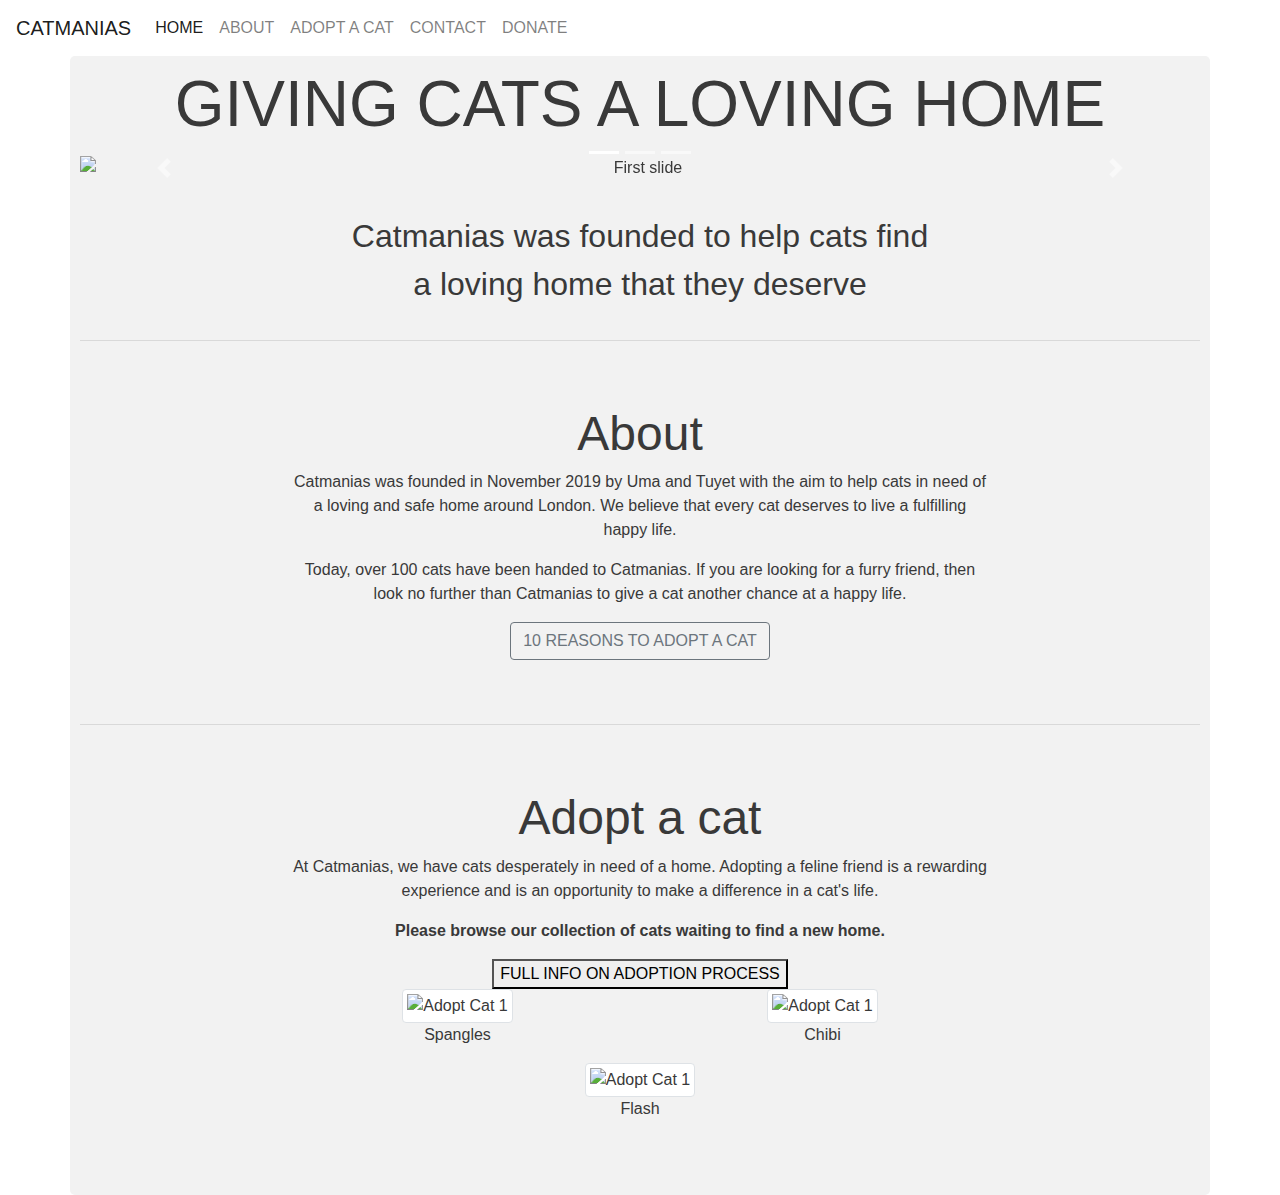
==== index.html @ 6df41235 "Update index.html" ====
<!DOCTYPE html>
<html lang="en" dir="ltr">
  <head>
    <meta charset="utf-8">

    <title>Catmanias</title>

    <!-- Bootstrap -->
    <link rel="stylesheet" href="https://stackpath.bootstrapcdn.com/bootstrap/4.3.1/css/bootstrap.min.css" integrity="sha384-ggOyR0iXCbMQv3Xipma34MD+dH/1fQ784/j6cY/iJTQUOhcWr7x9JvoRxT2MZw1T" crossorigin="anonymous">

    <!-- CSS -->
    <link rel="stylesheet" href="styles.css" type="text/css">

    <!-- Bootstrap core JavaScript -->
    <script src="https://code.jquery.com/jquery-3.3.1.slim.min.js" integrity="sha384-q8i/X+965DzO0rT7abK41JStQIAqVgRVzpbzo5smXKp4YfRvH+8abtTE1Pi6jizo" crossorigin="anonymous"></script>
    <script src="https://cdnjs.cloudflare.com/ajax/libs/popper.js/1.14.7/umd/popper.min.js" integrity="sha384-UO2eT0CpHqdSJQ6hJty5KVphtPhzWj9WO1clHTMGa3JDZwrnQq4sF86dIHNDz0W1" crossorigin="anonymous"></script>
    <script src="https://stackpath.bootstrapcdn.com/bootstrap/4.3.1/js/bootstrap.min.js" integrity="sha384-JjSmVgyd0p3pXB1rRibZUAYoIIy6OrQ6VrjIEaFf/nJGzIxFDsf4x0xIM+B07jRM" crossorigin="anonymous"></script>

  </head>
  <body>
    <nav class="navbar navbar-expand-lg navbar-light bg-none">
      <a class="navbar-brand" href="#">CATMANIAS</a>
      <button class="navbar-toggler" type="button" data-toggle="collapse" data-target="#navbarNav" aria-controls="navbarNav" aria-expanded="false" aria-label="Toggle navigation">
        <span class="navbar-toggler-icon"></span>
      </button>
      <div class="collapse navbar-collapse" id="navbarNav">
        <ul class="navbar-nav">
          <li class="nav-item active">
            <a class="nav-link" href="#">Home <span class="sr-only">(current)</span></a>
          </li>
          <li class="nav-item">
            <a class="nav-link" href="#about">About</a>
          </li>
          <li class="nav-item">
            <a class="nav-link" href="#adopt">Adopt A Cat</a>
          </li>
          <li class="nav-item">
            <a class="nav-link" href="#">Contact</a>
          </li>
          <li class="nav-item">
            <a class="nav-link" href="#">Donate</a>
          </li>
        </ul>
      </div>
    </nav>

    <div class="container">

      <h1>Giving Cats A Loving Home</h1>

      <!-- Carousel -->
      <div id="carouselExampleIndicators" class="carousel slide" data-ride="carousel">
          <ol class="carousel-indicators">
            <li data-target="#carouselExampleIndicators" data-slide-to="0" class="active"></li>
            <li data-target="#carouselExampleIndicators" data-slide-to="1"></li>
            <li data-target="#carouselExampleIndicators" data-slide-to="2"></li>
          </ol>
          <div class="carousel-inner">
            <div class="carousel-item active">
              <img class="d-block w-100" src="https://i.imgur.com/gm5LhjL.jpg" alt="First slide">
            </div>
            <div class="carousel-item">
              <img class="d-block w-100" src="https://i.imgur.com/8nZw18a.jpg" alt="Second slide">
            </div>
            <div class="carousel-item">
              <img class="d-block w-100" src="https://i.imgur.com/XPSQnLM.jpg" alt="Third slide">
            </div>
          </div>
          <a class="carousel-control-prev" href="#carouselExampleIndicators" role="button" data-slide="prev">
            <span class="carousel-control-prev-icon" aria-hidden="true"></span>
            <span class="sr-only">Previous</span>
          </a>
          <a class="carousel-control-next" href="#carouselExampleIndicators" role="button" data-slide="next">
            <span class="carousel-control-next-icon" aria-hidden="true"></span>
            <span class="sr-only">Next</span>
          </a>
        </div>

        <p class="sub-heading">Catmanias was founded to help cats find a loving home that they deserve</p>

        <hr>

        <!-- About section -->
        <section class="about-section" id="about">
          <h2>About</h2>
          <p>Catmanias was founded in November 2019 by Uma and Tuyet with the aim to help cats in need of a loving and safe home around London. We believe that every cat deserves to live a fulfilling happy life.</p>
          <p>Today, over 100 cats have been handed to Catmanias. If you are looking for a furry friend, then look no further than Catmanias to give a cat another chance at a happy life.</p>

          <!-- Button trigger modal -->
          <button type="button" class="btn btn-outline-secondary" data-toggle="modal" data-target="#exampleModalCenter">
          10 REASONS TO ADOPT A CAT
          </button>

          <!-- Modal -->
          <div class="modal fade" id="exampleModalCenter" tabindex="-1" role="dialog" aria-labelledby="exampleModalCenterTitle" aria-hidden="true">
            <div class="modal-dialog modal-dialog-centered" role="document">
              <div class="modal-content">
                <div class="modal-header">
                  <h5 class="modal-title" id="exampleModalCenterTitle">10 reasons to adopt a cat</h5>
                    <button type="button" class="close" data-dismiss="modal" aria-label="Close">
                      <span aria-hidden="true">&times;</span>
                    </button>
                </div>
                <div class="modal-body text-left">
                   <ol>
                     <li>Cats help you heal.</li>
                     <li>Cats reduce feelings of stress.</li>
                     <li>They make you more resistant to allergies.</li>
                     <li>They are great hunters for mice and spiders.</li>
                     <li>They can be an effective antidepressant.</li>
                     <li>Cats are independent.</li>
                     <li>Cat cuddles release Oxytocin.</li>
                     <li>97% of doctors believe that owning a cat is good for you.</li>
                     <li>They are easy entertainment.</li>
                     <li>They are clean.</li>
                   </ol>
                </div>
                <div class="modal-footer">
                   <button type="button" class="btn btn-secondary" data-dismiss="modal">Close</button>
                </div>
              </div>
            </div>
          </div>
      </section>

      <hr>

      <!-- Adopt A Cat section -->
      <section class="adopt-section" id="adopt">
        <h2>Adopt a cat</h2>
        <p>At Catmanias, we have cats desperately in need of a home. Adopting a feline friend is a rewarding experience and is an opportunity to make a difference in a cat's life.</p>
        <p><strong>Please browse our collection of cats waiting to find a new home.</strong></p>
        <button class="adopt-btn">FULL INFO ON ADOPTION PROCESS</button>

        <div class="row">
          <div class="col-md">
            <img src="images/cat1.jpg" alt="Adopt Cat 1" class="img-thumbnail">
            <div class="caption">
              <p>Spangles</p>
            </div>
          </div>
          <div class="col-md">
            <img src="images/cat2.jpg" alt="Adopt Cat 1" class="img-thumbnail">
            <div class="caption">
              <p>Chibi</p>
            </div>
          </div>
        </div>
        <div class="row">
          <div class="col-md">
            <img src="images/cat3.jpg" alt="Adopt Cat 1" class="img-thumbnail">
            <div class="caption">
              <p>Flash</p>
            </div>
          </div>
        </div>
      </section>

  </div> <!-- container -->
  </body>
</html>
---- styles.css ----
body,
html {
  text-align: center;
  color: #393939;
}

/* Typography */
h1 {
  font-size: 4rem;
  font-weight: 200;
  text-transform: uppercase;
  padding-bottom: 5px;
}

h2 {
  font-size: 3rem;
  font-weight: 200;
}

.sub-heading {
  font-size: 2rem;
  margin: 1em auto; /* add space above and below the text and center to middle */
  font-weight: 200;
  width: 70%;
  max-width: 600px;
}

/* Layout */
.container {
  padding: 1em 0; /* add space above and below the container */
}

.nav-item .nav-link {
  text-transform: uppercase;
}

.about-section,
.adopt-section {
  margin: 0 auto; /* to center the section */
  width: 70%;
  max-width: 700px;
  padding: 3em 0;
}

/*contact section - format of this needs to be matched with the rest of the page*/

{
  box-sizing: border-box;
}

/* Style inputs */
input[type=text], select, textarea {
  width: 100%;
  padding: 12px;
  border: 1px solid #ccc;
  margin-top: 6px;
  margin-bottom: 16px;
  resize: vertical;
}

input[type=submit] {
  background-color: #4CAF50;
  color: white;
  padding: 12px 20px;
  border: none;
  cursor: pointer;
}

input[type=submit]:hover {
  background-color: #45a049;
}

/* Style the container/contact section */
.container {
  border-radius: 5px;
  background-color: #f2f2f2;
  padding: 10px;
}

/* Create two columns that float next to eachother */
.column {
  float: left;
  width: 50%;
  margin-top: 6px;
  padding: 20px;
}

/* Clear floats after the columns */
.row:after {
  content: "";
  display: table;
  clear: both;
}

/* Responsive layout - when the screen is less than 600px wide, make the two columns stack on top of each other instead of next to each other */
@media screen and (max-width: 600px) {
  .column, input[type=submit] {
    width: 100%;
    margin-top: 0;
  }
}
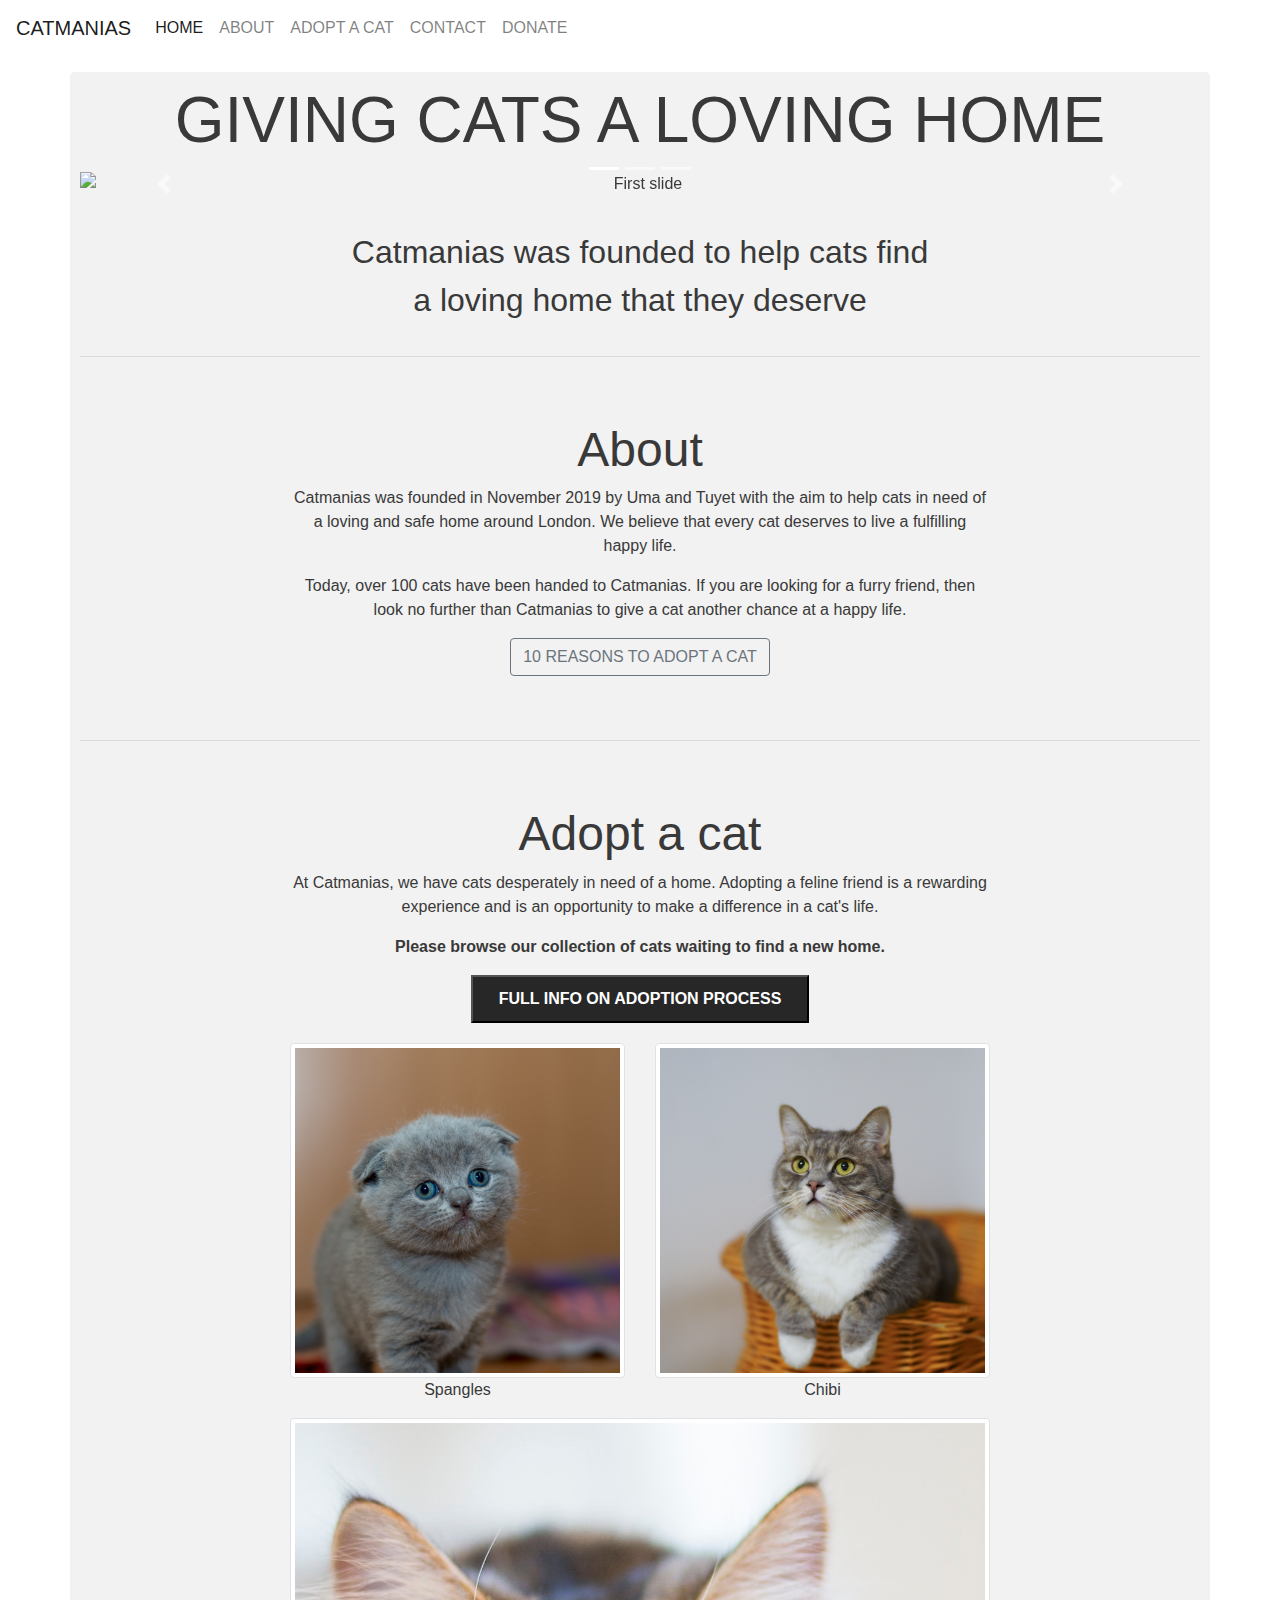
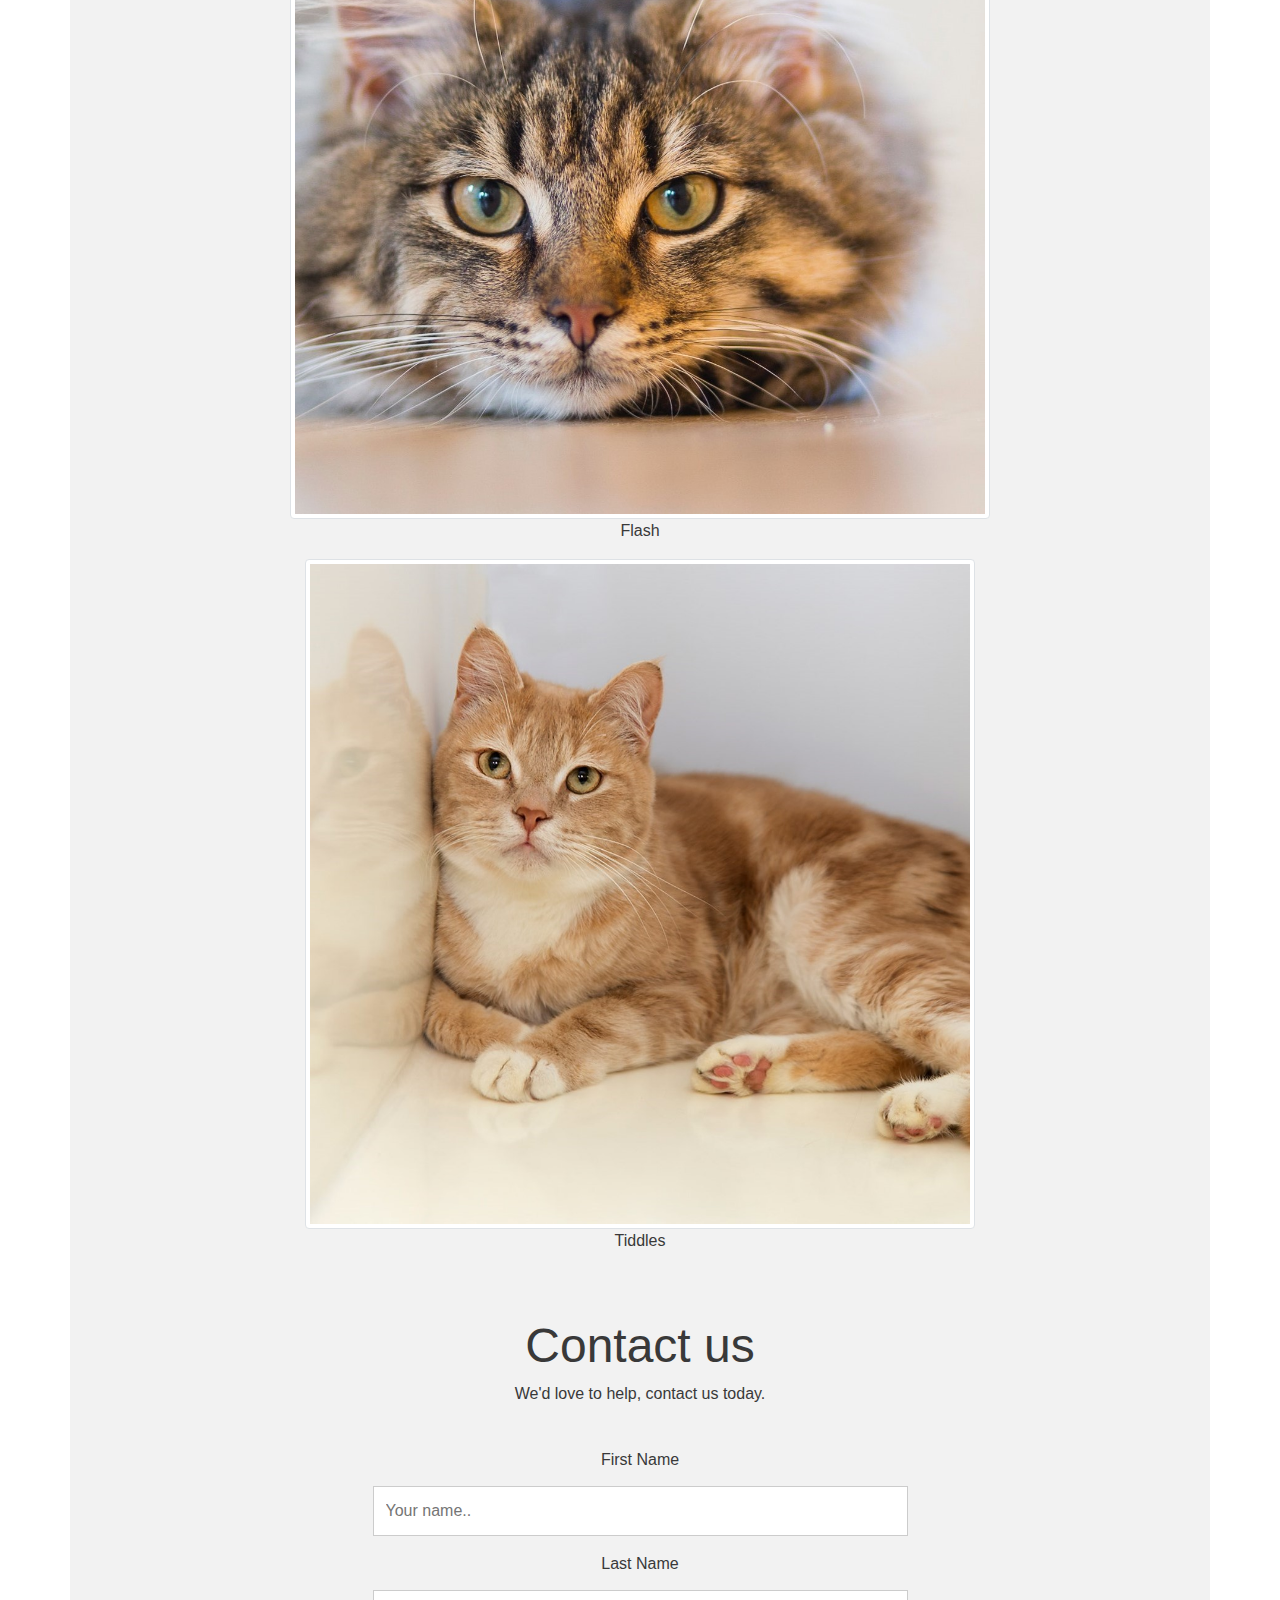
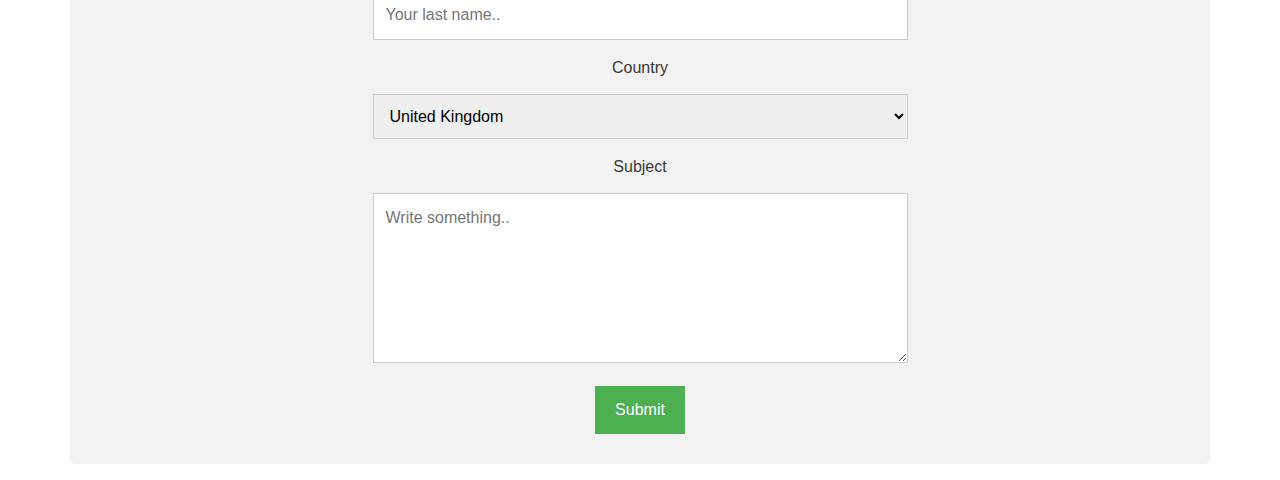
==== commit 9a84356a: "Edited photos to be the same size" ====
--- a/index.html
+++ b/index.html
@@ -140,7 +140,7 @@
             </div>
           </div>
           <div class="col-md">
-            <img src="images/cat2.jpg" alt="Adopt Cat 1" class="img-thumbnail">
+            <img src="images/cat2.jpg" alt="Adopt Cat 2" class="img-thumbnail">
             <div class="caption">
               <p>Chibi</p>
             </div>
@@ -148,14 +148,48 @@
         </div>
         <div class="row">
           <div class="col-md">
-            <img src="images/cat3.jpg" alt="Adopt Cat 1" class="img-thumbnail">
+            <img src="images/cat3.jpg" alt="Adopt Cat 3" class="img-thumbnail">
             <div class="caption">
               <p>Flash</p>
+            </div>
+            <div class="col-md">
+              <img src="images/cat4.jpg" alt="Adopt Cat 4" class="img-thumbnail">
+              <div class="caption">
+                <p>Tiddles</p>
             </div>
           </div>
         </div>
       </section>
 
+      <!-- Contact section -->
+      <section class="contact-section" id="contact">
+        <h2>Contact us</h2>
+        <p>We'd love to help, contact us today.</p>
+
+        <div class="row justify-content-center">
+          <div class="column">
+            <form action="/action_page.php">
+            <label for="fname">First Name</label>
+            <input type="text" id="fname" name="firstname" placeholder="Your name..">
+
+            <label for="lname">Last Name</label>
+            <input type="text" id="lname" name="lastname" placeholder="Your last name..">
+
+            <label for="country">Country</label>
+            <select id="country" name="country">
+              <option value="united-kingdom">United Kingdom</option>
+              <option value="scotland">Scotland</option>
+              <option value="wales">Wales</option>
+            </select>
+
+            <label for="subject">Subject</label>
+            <textarea id="subject" name="subject" placeholder="Write something.." style="height:170px"></textarea>
+
+            <input type="submit" value="Submit">
+        </form>
+      </div>
+    </div>
+
   </div> <!-- container -->
   </body>
 </html>
--- a/styles.css
+++ b/styles.css
@@ -28,6 +28,7 @@
 /* Layout */
 .container {
   padding: 1em 0; /* add space above and below the container */
+  margin: 1em auto;
 }
 
 .nav-item .nav-link {
@@ -41,6 +42,22 @@
   max-width: 700px;
   padding: 3em 0;
 }
+
+.adopt-btn {
+  background-color: #272727;
+  color: #fff;
+  padding: 10px 26px;
+  margin-bottom: 20px;
+  font-weight: 600;
+}
+
+.adopt-btn:hover {
+  background-color: #fff;
+  color: #272727;
+  transition: 0.3s;
+}
+
+/* Image */
 
 /*contact section - format of this needs to be matched with the rest of the page*/
 
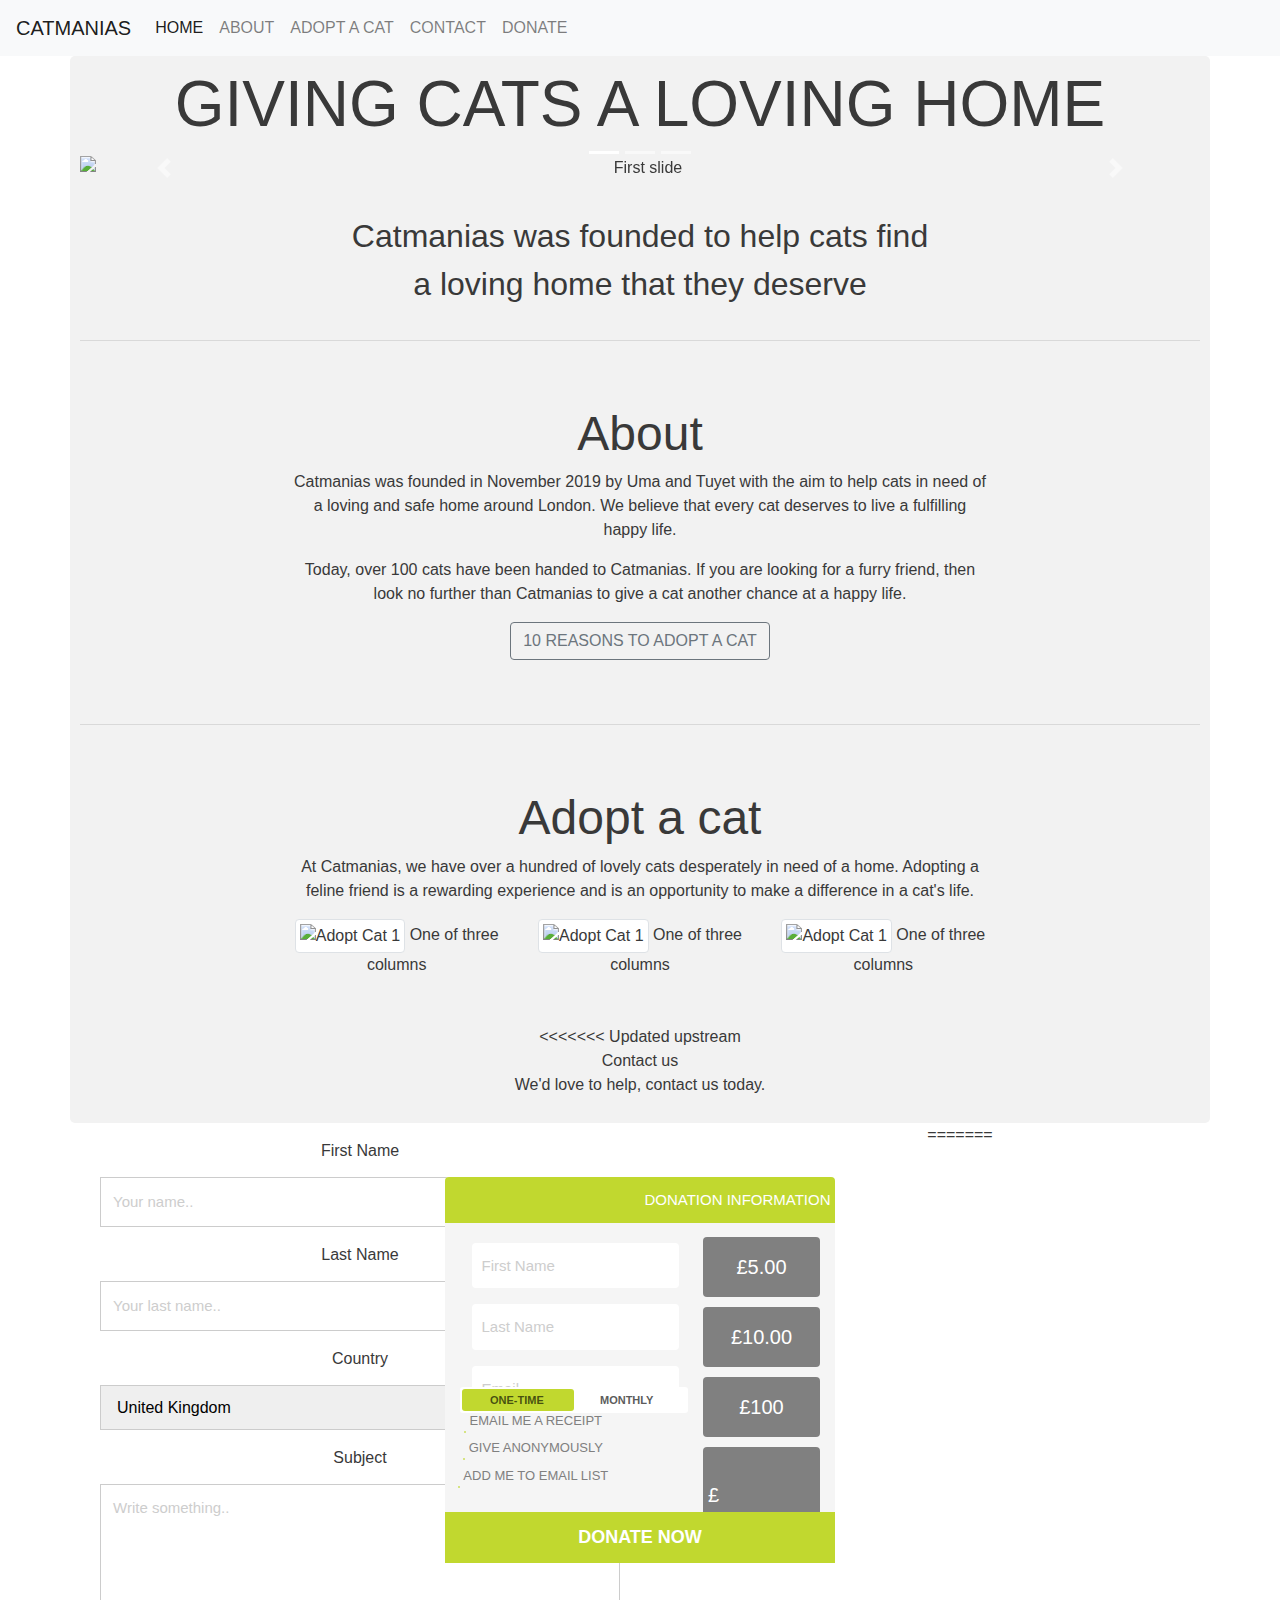
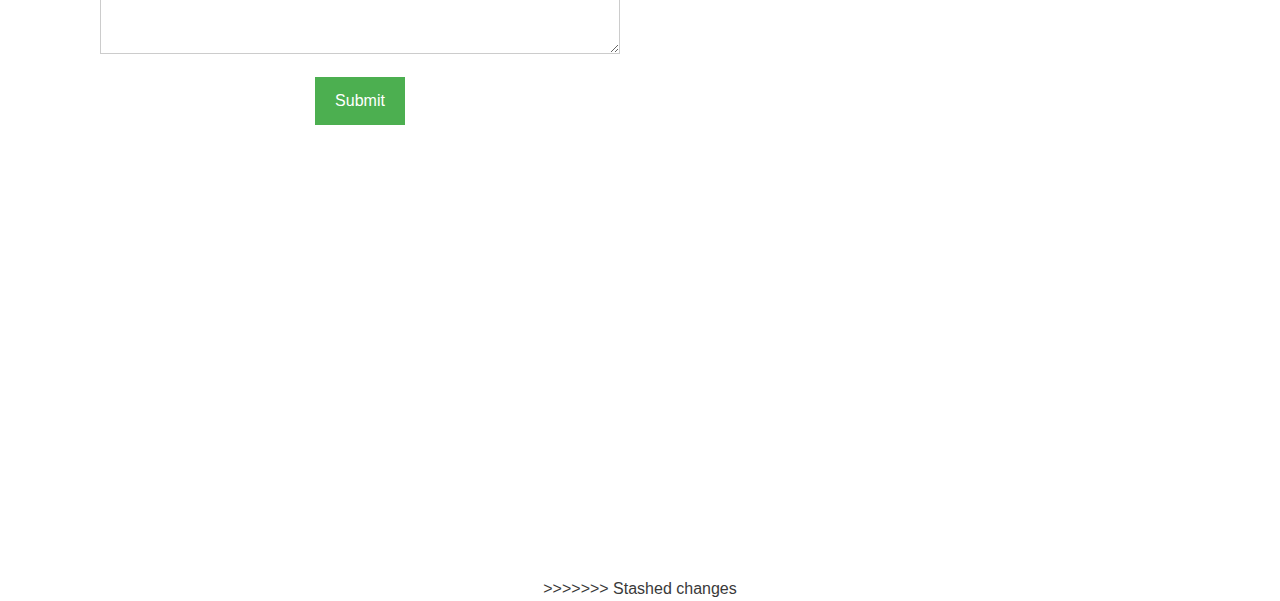
==== commit 1eca492b: "added a donate page to HTML. Needs to be CSS styled" ====
--- a/index.html
+++ b/index.html
@@ -2,7 +2,7 @@
 <html lang="en" dir="ltr">
   <head>
     <meta charset="utf-8">
-
+    
     <title>Catmanias</title>
 
     <!-- Bootstrap -->
@@ -11,14 +11,9 @@
     <!-- CSS -->
     <link rel="stylesheet" href="styles.css" type="text/css">
 
-    <!-- Bootstrap core JavaScript -->
-    <script src="https://code.jquery.com/jquery-3.3.1.slim.min.js" integrity="sha384-q8i/X+965DzO0rT7abK41JStQIAqVgRVzpbzo5smXKp4YfRvH+8abtTE1Pi6jizo" crossorigin="anonymous"></script>
-    <script src="https://cdnjs.cloudflare.com/ajax/libs/popper.js/1.14.7/umd/popper.min.js" integrity="sha384-UO2eT0CpHqdSJQ6hJty5KVphtPhzWj9WO1clHTMGa3JDZwrnQq4sF86dIHNDz0W1" crossorigin="anonymous"></script>
-    <script src="https://stackpath.bootstrapcdn.com/bootstrap/4.3.1/js/bootstrap.min.js" integrity="sha384-JjSmVgyd0p3pXB1rRibZUAYoIIy6OrQ6VrjIEaFf/nJGzIxFDsf4x0xIM+B07jRM" crossorigin="anonymous"></script>
-
   </head>
   <body>
-    <nav class="navbar navbar-expand-lg navbar-light bg-none">
+    <nav class="navbar navbar-expand-lg navbar-light bg-light">
       <a class="navbar-brand" href="#">CATMANIAS</a>
       <button class="navbar-toggler" type="button" data-toggle="collapse" data-target="#navbarNav" aria-controls="navbarNav" aria-expanded="false" aria-label="Toggle navigation">
         <span class="navbar-toggler-icon"></span>
@@ -63,7 +58,7 @@
               <img class="d-block w-100" src="https://i.imgur.com/8nZw18a.jpg" alt="Second slide">
             </div>
             <div class="carousel-item">
-              <img class="d-block w-100" src="https://i.imgur.com/XPSQnLM.jpg" alt="Third slide">
+              <img class="d-block w-100" src="https://i.imgur.com/iUPMvoz.jpg" alt="Third slide">
             </div>
           </div>
           <a class="carousel-control-prev" href="#carouselExampleIndicators" role="button" data-slide="prev">
@@ -101,19 +96,8 @@
                       <span aria-hidden="true">&times;</span>
                     </button>
                 </div>
-                <div class="modal-body text-left">
-                   <ol>
-                     <li>Cats help you heal.</li>
-                     <li>Cats reduce feelings of stress.</li>
-                     <li>They make you more resistant to allergies.</li>
-                     <li>They are great hunters for mice and spiders.</li>
-                     <li>They can be an effective antidepressant.</li>
-                     <li>Cats are independent.</li>
-                     <li>Cat cuddles release Oxytocin.</li>
-                     <li>97% of doctors believe that owning a cat is good for you.</li>
-                     <li>They are easy entertainment.</li>
-                     <li>They are clean.</li>
-                   </ol>
+                <div class="modal-body">
+                   ...
                 </div>
                 <div class="modal-footer">
                    <button type="button" class="btn btn-secondary" data-dismiss="modal">Close</button>
@@ -128,68 +112,104 @@
       <!-- Adopt A Cat section -->
       <section class="adopt-section" id="adopt">
         <h2>Adopt a cat</h2>
-        <p>At Catmanias, we have cats desperately in need of a home. Adopting a feline friend is a rewarding experience and is an opportunity to make a difference in a cat's life.</p>
-        <p><strong>Please browse our collection of cats waiting to find a new home.</strong></p>
-        <button class="adopt-btn">FULL INFO ON ADOPTION PROCESS</button>
+        <p>At Catmanias, we have over a hundred of lovely cats desperately in need of a home. Adopting a feline friend is a rewarding experience and is an opportunity to make a difference in a cat's life.</p>
 
         <div class="row">
           <div class="col-md">
-            <img src="images/cat1.jpg" alt="Adopt Cat 1" class="img-thumbnail">
-            <div class="caption">
-              <p>Spangles</p>
-            </div>
+            <img src="images/adopt-1.jpg" alt="Adopt Cat 1" class="img-thumbnail">
+            One of three columns
           </div>
           <div class="col-md">
-            <img src="images/cat2.jpg" alt="Adopt Cat 2" class="img-thumbnail">
-            <div class="caption">
-              <p>Chibi</p>
-            </div>
-          </div>
-        </div>
-        <div class="row">
+            <img src="images/adopt-1.jpg" alt="Adopt Cat 1" class="img-thumbnail">
+            One of three columns
+          </div>
           <div class="col-md">
-            <img src="images/cat3.jpg" alt="Adopt Cat 3" class="img-thumbnail">
-            <div class="caption">
-              <p>Flash</p>
-            </div>
-            <div class="col-md">
-              <img src="images/cat4.jpg" alt="Adopt Cat 4" class="img-thumbnail">
-              <div class="caption">
-                <p>Tiddles</p>
-            </div>
+            <img src="images/adopt-1.jpg" alt="Adopt Cat 1" class="img-thumbnail">
+            One of three columns
           </div>
         </div>
       </section>
 
+<<<<<<< Updated upstream
       <!-- Contact section -->
-      <section class="contact-section" id="contact">
+      <section class= "contact-section" id="contact"
         <h2>Contact us</h2>
         <p>We'd love to help, contact us today.</p>
 
-        <div class="row justify-content-center">
-          <div class="column">
-            <form action="/action_page.php">
-            <label for="fname">First Name</label>
-            <input type="text" id="fname" name="firstname" placeholder="Your name..">
-
-            <label for="lname">Last Name</label>
-            <input type="text" id="lname" name="lastname" placeholder="Your last name..">
-
-            <label for="country">Country</label>
-            <select id="country" name="country">
-              <option value="united-kingdom">United Kingdom</option>
-              <option value="scotland">Scotland</option>
-              <option value="wales">Wales</option>
-            </select>
-
-            <label for="subject">Subject</label>
-            <textarea id="subject" name="subject" placeholder="Write something.." style="height:170px"></textarea>
-
-            <input type="submit" value="Submit">
+      <div class="column">
+        <form action="/action_page.php">
+          <label for="fname">First Name</label>
+          <input type="text" id="fname" name="firstname" placeholder="Your name..">
+          <label for="lname">Last Name</label>
+          <input type="text" id="lname" name="lastname" placeholder="Your last name..">
+          <label for="country">Country</label>
+          <select id="country" name="country">
+            <option value="united-kingdom">United Kingdom</option>
+            <option value="scotland">Scotland</option>
+            <option value="wales">Wales</option>
+          </select>
+          <label for="subject">Subject</label>
+          <textarea id="subject" name="subject" placeholder="Write something.." style="height:170px"></textarea>
+          <input type="submit" value="Submit">
         </form>
       </div>
     </div>
+=======
+      <!-- Donate section-->
+      <section class="donate-section" id="donate">
+        <body>
+        <div class="donation-container">
+
+                    <div class="donation-box">
+        	            <div class="title">Donation Information</div>
+
+        	            <div class="fields">
+        		            <input type="text" id="firstName" placeholder="First Name"> </input>
+        		            <input type="text" id="lastName" placeholder="Last Name"> </input>
+        		            <input type="text" id="email" placeholder="Email"> </input>
+        	            </div>
+
+        	            <div class="amount">
+        		            <div class="button">£5.00</div>
+        		            <div class="button">£10.00</div>
+        		            <div class="button">£100</div>
+        		            <div class="button">£<input type="text" class="set-amount" placeholder=""> </input></div>
+        	            </div>
+
+        	            <div class="switch">
+        					<input type="radio" class="switch-input" name="view" value="One-Time" id="one-time" checked="">
+        					<label for="one-time" class="switch-label switch-label-off">One-Time</label>
+        					<input type="radio" class="switch-input" name="view" value="Monthly" id="monthly">
+        					<label for="monthly" class="switch-label switch-label-on">Monthly</label>
+        					<span class="switch-selection"></span>
+        			    </div>
+
+        			    <div class="checkboxes">
+        					<input type="checkbox" id="receipt" class="checkbox" />
+        					<label for="receipt">Email Me A Receipt</label>
+        					<br />
+        					<input type="checkbox" id="anon" class="checkbox" />
+        					<label for="anon">Give Anonymously</label>
+        					<br />
+        					<input type="checkbox" id="list" class="checkbox" />
+        					<label for="list">Add Me To Email List</label>
+        			    </div>
+
+        			    <div class="confirm">
+
+        			    </div>
+
+        	            <div class="donate-button"><i class="fa fa-credit-card"></i> Donate Now</div>
+                    </div>
+
+                </div>
+
+        <script src="https://ajax.googleapis.com/ajax/libs/jquery/2.1.3/jquery.min.js"></script>
+        <script src="https://raw.githubusercontent.com/jerryluk/jquery.autogrow/master/jquery.autogrow-min.js"></script>
+        </body>
+      </section>
 
   </div> <!-- container -->
+>>>>>>> Stashed changes
   </body>
 </html>
--- a/styles.css
+++ b/styles.css
@@ -28,7 +28,6 @@
 /* Layout */
 .container {
   padding: 1em 0; /* add space above and below the container */
-  margin: 1em auto;
 }
 
 .nav-item .nav-link {
@@ -42,22 +41,6 @@
   max-width: 700px;
   padding: 3em 0;
 }
-
-.adopt-btn {
-  background-color: #272727;
-  color: #fff;
-  padding: 10px 26px;
-  margin-bottom: 20px;
-  font-weight: 600;
-}
-
-.adopt-btn:hover {
-  background-color: #fff;
-  color: #272727;
-  transition: 0.3s;
-}
-
-/* Image */
 
 /*contact section - format of this needs to be matched with the rest of the page*/
 
@@ -116,3 +99,293 @@
     margin-top: 0;
   }
 }
+
+/* Styles for the Donate page*/
+.donation-container {
+	height: 1000px;
+	font-family: 'Montserrat', sans-serif;
+	font-weight: 500;
+	font-size: 12px;
+	text-transform: uppercase;
+	margin-top: 30px;
+}
+
+.donation-box {
+	width: 390px;
+	height: 386px;
+	background-color: #F5F5F5;
+	border-top-left-radius: 4px;
+	border-top-right-radius: 4px;
+	position: relative;
+	margin-left: auto;
+	margin-right: auto;
+
+	-webkit-transition: all 0.15s ease-out;
+	-moz-transition: all 0.15s ease-out;
+	-o-transition: all 0.15s ease-out;
+	transition: all 0.15s ease-out;
+}
+
+.donation-box .title {
+	background-color: #C1D82F;
+	width: 100%;
+	border-top-left-radius: 4px;
+	border-top-right-radius: 4px;
+	color: white;
+	text-align: center;
+	padding-top: 12px;
+	padding-bottom: 12px;
+	font-size: 15px;
+}
+
+.donation-box .donate-button {
+	background-color: #C1D82F;
+	width: 100%;
+	color: white;
+	text-align: center;
+	padding-top: 12px;
+	padding-bottom: 12px;
+	font-size: 18px;
+	bottom: 0px;
+	position: absolute;
+	cursor: pointer;
+	font-weight: 800;
+}
+
+.donation-box .fields {
+	width: 59%;
+	display: block;
+	position: absolute;
+	top: 60px;
+	left: 15px;
+}
+
+.donation-box .fields input {
+	width: 90%;
+	font-size: 17px;
+	padding: 10px;
+	border-radius: 4px;
+	border-width: 0px;
+	color: #5C5C5C;
+	font-family: 'Montserrat', sans-serif;
+	font-weight: 500;
+	margin-bottom: 10px;
+	-webkit-font-smoothing: antialiased;
+}
+
+::-webkit-input-placeholder {
+   color: #cdcdcd;
+   font-size: 15px;
+}
+
+:-moz-placeholder { /* Firefox 18- */
+   color: #cdcdcd;
+   font-size: 15px;
+}
+
+::-moz-placeholder {  /* Firefox 19+ */
+   color: #cdcdcd;
+   font-size: 15px;
+}
+
+:-ms-input-placeholder {
+   color: #cdcdcd;
+   font-size: 15px;
+}
+
+.donation-box .amount {
+	width: 30%;
+	display: block;
+	position: absolute;
+	top: 60px;
+	right: 15px;
+}
+
+.donation-box .amount .button {
+	width: 100%;
+	background-color: gray;
+	margin-bottom: 10px;
+	text-align: center;
+	color: white;
+	padding: 15px 0px 15px 0px;
+	border-radius: 4px;
+	font-size: 20px;
+	cursor: pointer;
+
+	-webkit-transition: 400ms background-color;
+	-moz-transition: 800ms opacity, 800ms right;
+	-ms-transition: 800ms opacity, 800ms right;
+	-o-transition: 800ms opacity, 800ms right;
+	transition: 200ms background-color;
+}
+
+.donation-box .amount .button:hover {
+	background-color: #393939;
+}
+
+.donation-box .amount .button.selected {
+	background-color: #393939;
+}
+
+.donation-box .amount .button input {
+	min-width: 34px;
+	font-size: 20px;
+	font-weight: 500;
+	border: none;
+	background-color: transparent;
+	color: white;
+	font-family: Montserrat, sans-serif;
+	font-size: 20px;
+	font-stretch: normal;
+	font-style: normal;
+	font-variant: normal;
+	font-weight: 500;
+	border-bottom: 2px dashed white;
+	-webkit-font-smoothing: antialiased;
+
+	-webkit-transition: all 0.15s ease-out;
+	-moz-transition: all 0.15s ease-out;
+	-o-transition: all 0.15s ease-out;
+	transition: all 0.15s ease-out;
+}
+
+.set-amount {
+	max-width: 96px;
+}
+
+.switch {
+  position: absolute;
+  top: 190px;
+  left: 15px;
+  margin: 20px auto;
+  height: 26px;
+  width: 58.5%;
+  background: white;
+  border-radius: 3px;
+}
+
+.switch-label {
+  position: relative;
+  z-index: 2;
+  float: left;
+  width: 49%;
+  line-height: 26px;
+  font-size: 11px;
+  color: #5C5C5C;
+  text-align: center;
+  cursor: pointer;
+  font-weight: bold;
+}
+.switch-label:active {
+  font-weight: bold;
+}
+
+.switch-label-off {
+  padding-left: 2px;
+}
+
+.switch-label-on {
+  padding-right: 2px;
+}
+
+.switch-input {
+  display: none;
+}
+.switch-input:checked + .switch-label {
+  font-weight: bold;
+  color: rgba(0, 0, 0, 0.65);
+
+  -webkit-transition: 0.15s ease-out;
+  -moz-transition: 0.15s ease-out;
+  -o-transition: 0.15s ease-out;
+  transition: 0.15s ease-out;
+}
+.switch-input:checked + .switch-label-on ~ .switch-selection {
+  left: 114px;
+}
+
+.switch-selection {
+  display: block;
+  position: absolute;
+  z-index: 1;
+  top: 2px;
+  left: 2px;
+  width: 49%;
+  height: 22px;
+  background: #65bd63;
+  border-radius: 3px;
+  background-color: #C1D82F;
+
+  -webkit-transition: left 0.15s ease-out;
+  -moz-transition: left 0.15s ease-out;
+  -o-transition: left 0.15s ease-out;
+  transition: left 0.15s ease-out;
+}
+
+.checkboxes {
+	position: absolute;
+	top: 242px;
+	left: 13px;
+}
+
+.checkboxes label {
+	position: relative;
+	top: -8px;
+	font-size: 13px;
+	color: gray;
+}
+
+.checkbox {
+	-webkit-appearance: none;
+	background-color: #fafafa;
+	border: 1px solid #C1D82F;
+	padding: 9px;
+	border-radius: 3px;
+	display: inline-block;
+	position: relative;
+  outline: none;
+
+	-webkit-transition: all 0.15s ease-out;
+	-moz-transition: all 0.15s ease-out;
+	-o-transition: all 0.15s ease-out;
+	transition: all 0.15s ease-out;
+}
+
+.checkbox:active, .checkbox:checked:active {
+
+}
+
+.checkbox:checked {
+	background-color: #C1D82F;
+	border: 1px solid #C1D82F;
+	color: white;
+}
+
+.checkbox:checked:after {
+	content: '\2714';
+	font-size: 14px;
+	position: absolute;
+	top: 0px;
+	left: 3px;
+	color: white;
+}
+
+.confirm {
+	display: none;
+	position: absolute;
+	top: 335px;
+	left: 15px;
+	right: 15px;
+	font-size: 16px;
+
+	-webkit-transition: all 0.15s ease-out;
+	-moz-transition: all 0.15s ease-out;
+	-o-transition: all 0.15s ease-out;
+	transition: all 0.15s ease-out;
+}
+
+.confirm i {
+	font-weight: bold;
+	text-decoration: underline;
+	font-style: normal;
+}
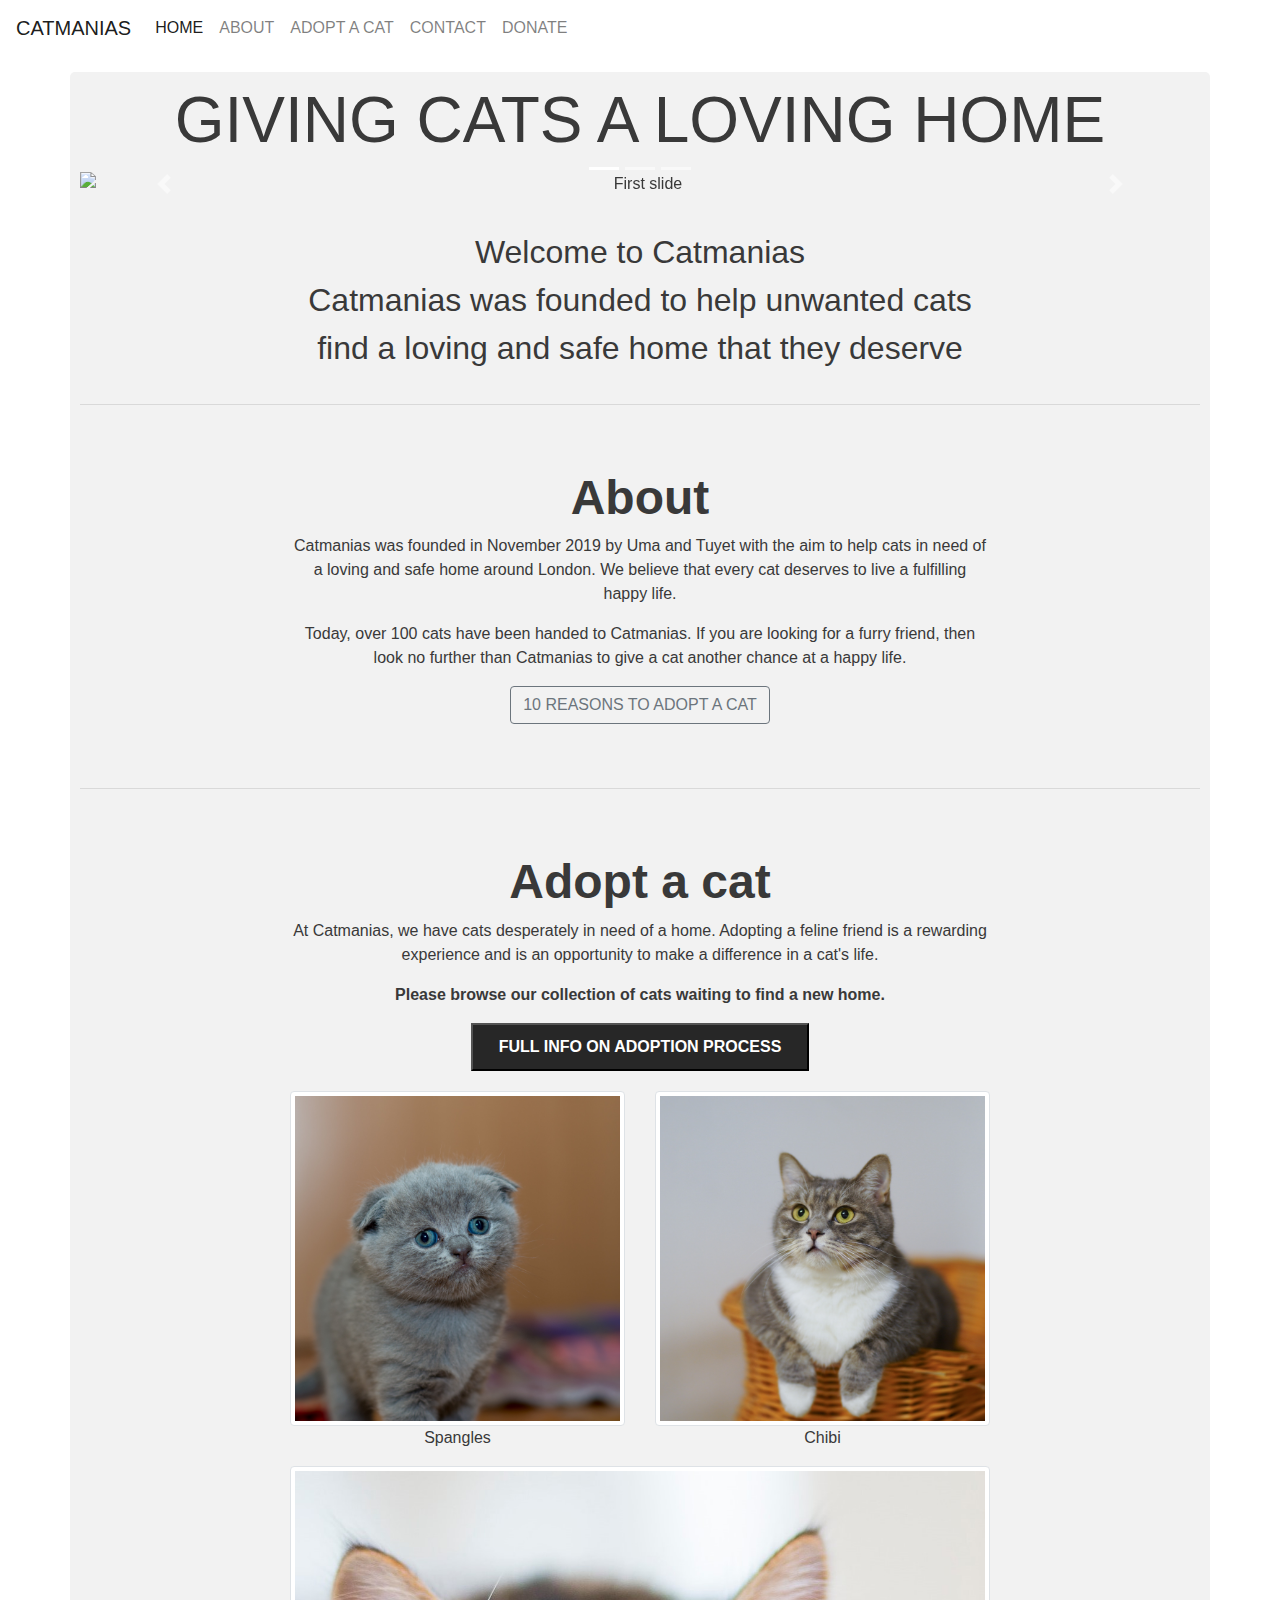
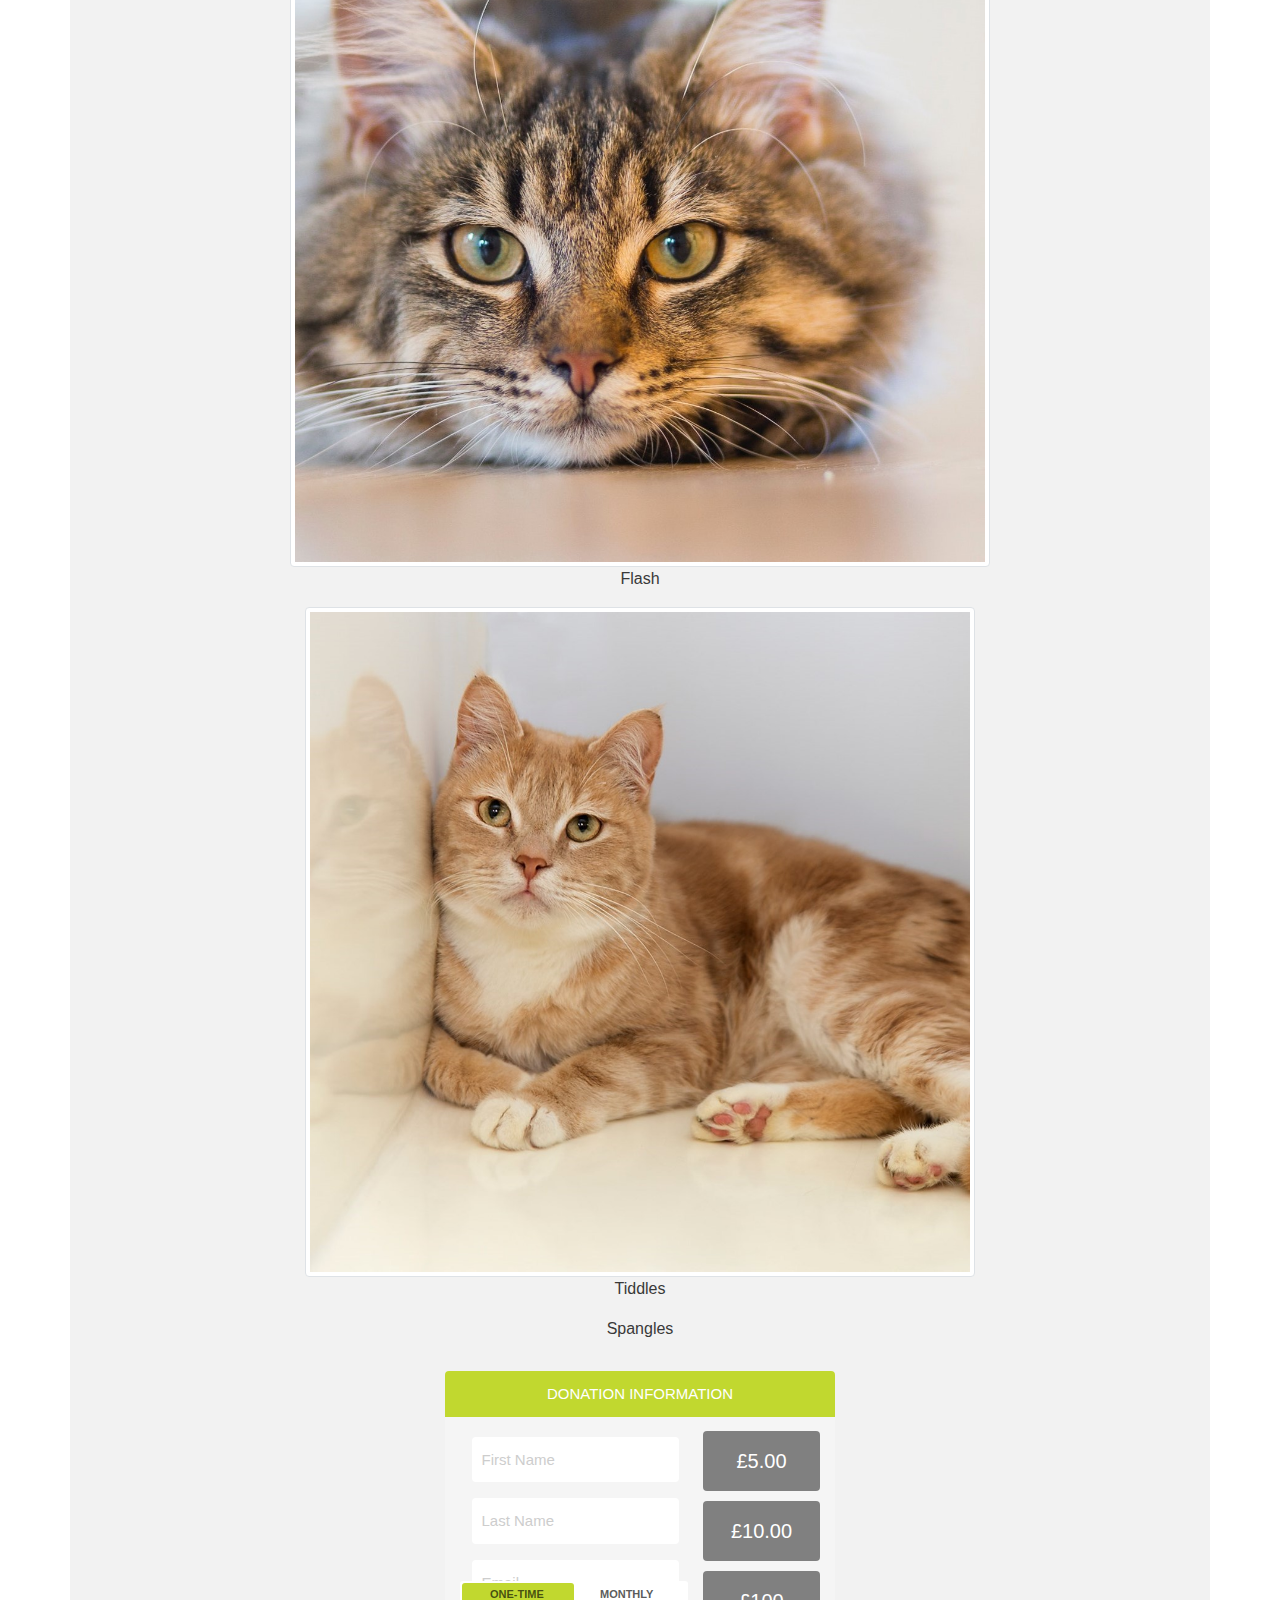
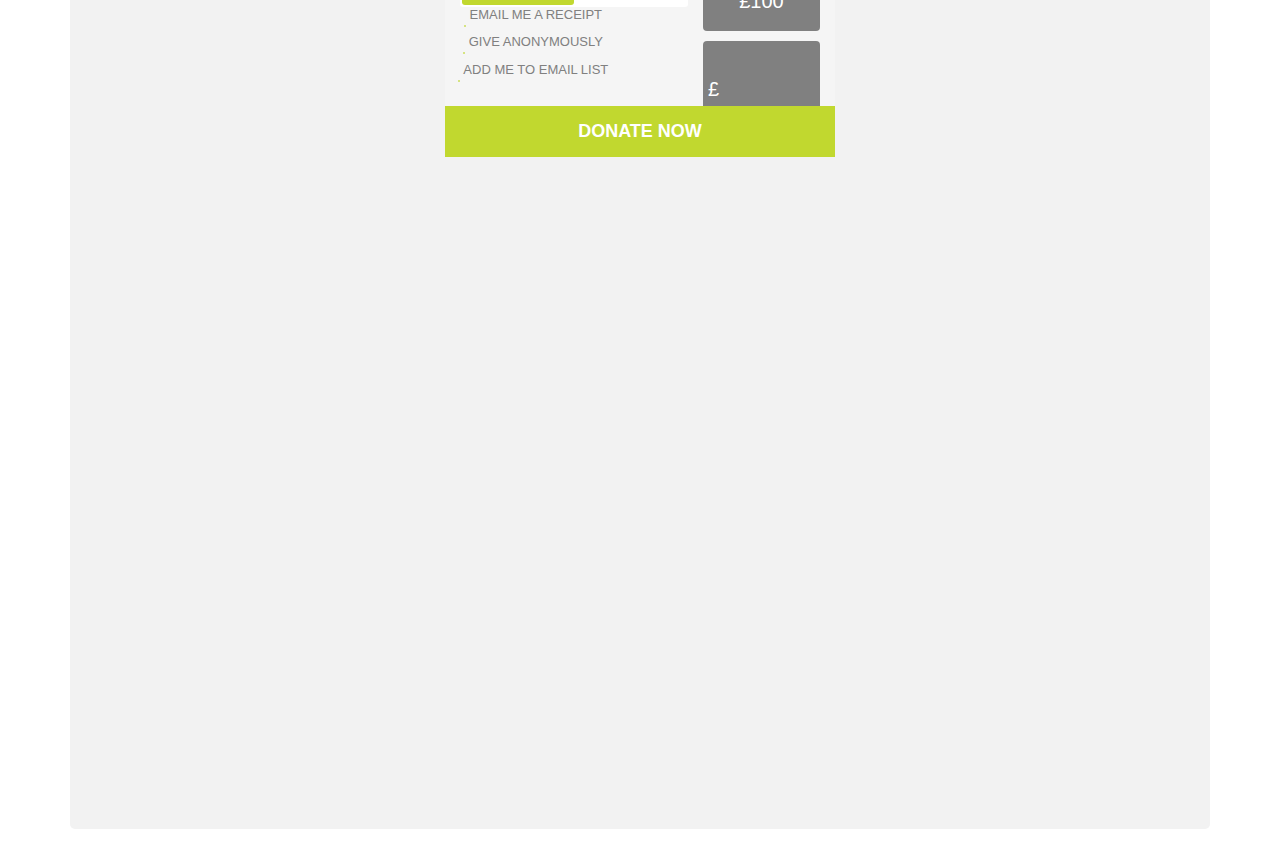
==== commit 7bdb36b7: "Merge branch 'master' into toowee" ====
--- a/index.html
+++ b/index.html
@@ -2,7 +2,7 @@
 <html lang="en" dir="ltr">
   <head>
     <meta charset="utf-8">
-    
+
     <title>Catmanias</title>
 
     <!-- Bootstrap -->
@@ -11,9 +11,14 @@
     <!-- CSS -->
     <link rel="stylesheet" href="styles.css" type="text/css">
 
+    <!-- Bootstrap core JavaScript -->
+    <script src="https://code.jquery.com/jquery-3.3.1.slim.min.js" integrity="sha384-q8i/X+965DzO0rT7abK41JStQIAqVgRVzpbzo5smXKp4YfRvH+8abtTE1Pi6jizo" crossorigin="anonymous"></script>
+    <script src="https://cdnjs.cloudflare.com/ajax/libs/popper.js/1.14.7/umd/popper.min.js" integrity="sha384-UO2eT0CpHqdSJQ6hJty5KVphtPhzWj9WO1clHTMGa3JDZwrnQq4sF86dIHNDz0W1" crossorigin="anonymous"></script>
+    <script src="https://stackpath.bootstrapcdn.com/bootstrap/4.3.1/js/bootstrap.min.js" integrity="sha384-JjSmVgyd0p3pXB1rRibZUAYoIIy6OrQ6VrjIEaFf/nJGzIxFDsf4x0xIM+B07jRM" crossorigin="anonymous"></script>
+
   </head>
   <body>
-    <nav class="navbar navbar-expand-lg navbar-light bg-light">
+    <nav class="navbar navbar-expand-lg navbar-light bg-none">
       <a class="navbar-brand" href="#">CATMANIAS</a>
       <button class="navbar-toggler" type="button" data-toggle="collapse" data-target="#navbarNav" aria-controls="navbarNav" aria-expanded="false" aria-label="Toggle navigation">
         <span class="navbar-toggler-icon"></span>
@@ -58,7 +63,7 @@
               <img class="d-block w-100" src="https://i.imgur.com/8nZw18a.jpg" alt="Second slide">
             </div>
             <div class="carousel-item">
-              <img class="d-block w-100" src="https://i.imgur.com/iUPMvoz.jpg" alt="Third slide">
+              <img class="d-block w-100" src="https://i.imgur.com/XPSQnLM.jpg" alt="Third slide">
             </div>
           </div>
           <a class="carousel-control-prev" href="#carouselExampleIndicators" role="button" data-slide="prev">
@@ -71,7 +76,10 @@
           </a>
         </div>
 
-        <p class="sub-heading">Catmanias was founded to help cats find a loving home that they deserve</p>
+        <p class="sub-heading">
+          <strong>Welcome to Catmanias</strong>
+          <br>Catmanias was founded to help unwanted cats find a loving and safe home that they deserve
+        </p>
 
         <hr>
 
@@ -96,8 +104,19 @@
                       <span aria-hidden="true">&times;</span>
                     </button>
                 </div>
-                <div class="modal-body">
-                   ...
+                <div class="modal-body text-left">
+                   <ol>
+                     <li>Cats help you heal.</li>
+                     <li>Cats reduce feelings of stress.</li>
+                     <li>They make you more resistant to allergies.</li>
+                     <li>They are great hunters for mice and spiders.</li>
+                     <li>They can be an effective antidepressant.</li>
+                     <li>Cats are independent.</li>
+                     <li>Cat cuddles release Oxytocin.</li>
+                     <li>97% of doctors believe that owning a cat is good for you.</li>
+                     <li>They are easy entertainment.</li>
+                     <li>They are clean.</li>
+                   </ol>
                 </div>
                 <div class="modal-footer">
                    <button type="button" class="btn btn-secondary" data-dismiss="modal">Close</button>
@@ -112,49 +131,37 @@
       <!-- Adopt A Cat section -->
       <section class="adopt-section" id="adopt">
         <h2>Adopt a cat</h2>
-        <p>At Catmanias, we have over a hundred of lovely cats desperately in need of a home. Adopting a feline friend is a rewarding experience and is an opportunity to make a difference in a cat's life.</p>
+        <p>At Catmanias, we have cats desperately in need of a home. Adopting a feline friend is a rewarding experience and is an opportunity to make a difference in a cat's life.</p>
+        <p><strong>Please browse our collection of cats waiting to find a new home.</strong></p>
+        <button class="adopt-btn">FULL INFO ON ADOPTION PROCESS</button>
 
         <div class="row">
           <div class="col-md">
-            <img src="images/adopt-1.jpg" alt="Adopt Cat 1" class="img-thumbnail">
-            One of three columns
+            <img src="images/cat1.jpg" alt="Adopt Cat 1" class="img-thumbnail">
+            <div class="caption">
+              <p>Spangles</p>
+            </div>
           </div>
           <div class="col-md">
-            <img src="images/adopt-1.jpg" alt="Adopt Cat 1" class="img-thumbnail">
-            One of three columns
-          </div>
+            <img src="images/cat2.jpg" alt="Adopt Cat 2" class="img-thumbnail">
+            <div class="caption">
+              <p>Chibi</p>
+            </div>
+          </div>
+        </div>
+        <div class="row">
           <div class="col-md">
-            <img src="images/adopt-1.jpg" alt="Adopt Cat 1" class="img-thumbnail">
-            One of three columns
-          </div>
-        </div>
-      </section>
-
-<<<<<<< Updated upstream
-      <!-- Contact section -->
-      <section class= "contact-section" id="contact"
-        <h2>Contact us</h2>
-        <p>We'd love to help, contact us today.</p>
-
-      <div class="column">
-        <form action="/action_page.php">
-          <label for="fname">First Name</label>
-          <input type="text" id="fname" name="firstname" placeholder="Your name..">
-          <label for="lname">Last Name</label>
-          <input type="text" id="lname" name="lastname" placeholder="Your last name..">
-          <label for="country">Country</label>
-          <select id="country" name="country">
-            <option value="united-kingdom">United Kingdom</option>
-            <option value="scotland">Scotland</option>
-            <option value="wales">Wales</option>
-          </select>
-          <label for="subject">Subject</label>
-          <textarea id="subject" name="subject" placeholder="Write something.." style="height:170px"></textarea>
-          <input type="submit" value="Submit">
-        </form>
-      </div>
-    </div>
-=======
+            <img src="images/cat3.jpg" alt="Adopt Cat 3" class="img-thumbnail">
+            <div class="caption">
+              <p>Flash</p>
+            </div>
+            <div class="col-md">
+              <img src="images/cat4.jpg" alt="Adopt Cat 4" class="img-thumbnail">
+              <div class="caption">
+                <p>Tiddles</p>
+              <p>Spangles</p>
+            </div>
+          </div>
       <!-- Donate section-->
       <section class="donate-section" id="donate">
         <body>
@@ -201,7 +208,6 @@
 
         	            <div class="donate-button"><i class="fa fa-credit-card"></i> Donate Now</div>
                     </div>
-
                 </div>
 
         <script src="https://ajax.googleapis.com/ajax/libs/jquery/2.1.3/jquery.min.js"></script>
@@ -210,6 +216,5 @@
       </section>
 
   </div> <!-- container -->
->>>>>>> Stashed changes
   </body>
 </html>
--- a/styles.css
+++ b/styles.css
@@ -14,7 +14,7 @@
 
 h2 {
   font-size: 3rem;
-  font-weight: 200;
+  font-weight: 700;
 }
 
 .sub-heading {
@@ -22,12 +22,13 @@
   margin: 1em auto; /* add space above and below the text and center to middle */
   font-weight: 200;
   width: 70%;
-  max-width: 600px;
+  max-width: 700px;
 }
 
 /* Layout */
 .container {
   padding: 1em 0; /* add space above and below the container */
+  margin: 1em auto;
 }
 
 .nav-item .nav-link {
@@ -41,6 +42,22 @@
   max-width: 700px;
   padding: 3em 0;
 }
+
+.adopt-btn {
+  background-color: #272727;
+  color: #fff;
+  padding: 10px 26px;
+  margin-bottom: 20px;
+  font-weight: 600;
+}
+
+.adopt-btn:hover {
+  background-color: #fff;
+  color: #272727;
+  transition: 0.3s;
+}
+
+/* Image */
 
 /*contact section - format of this needs to be matched with the rest of the page*/
 
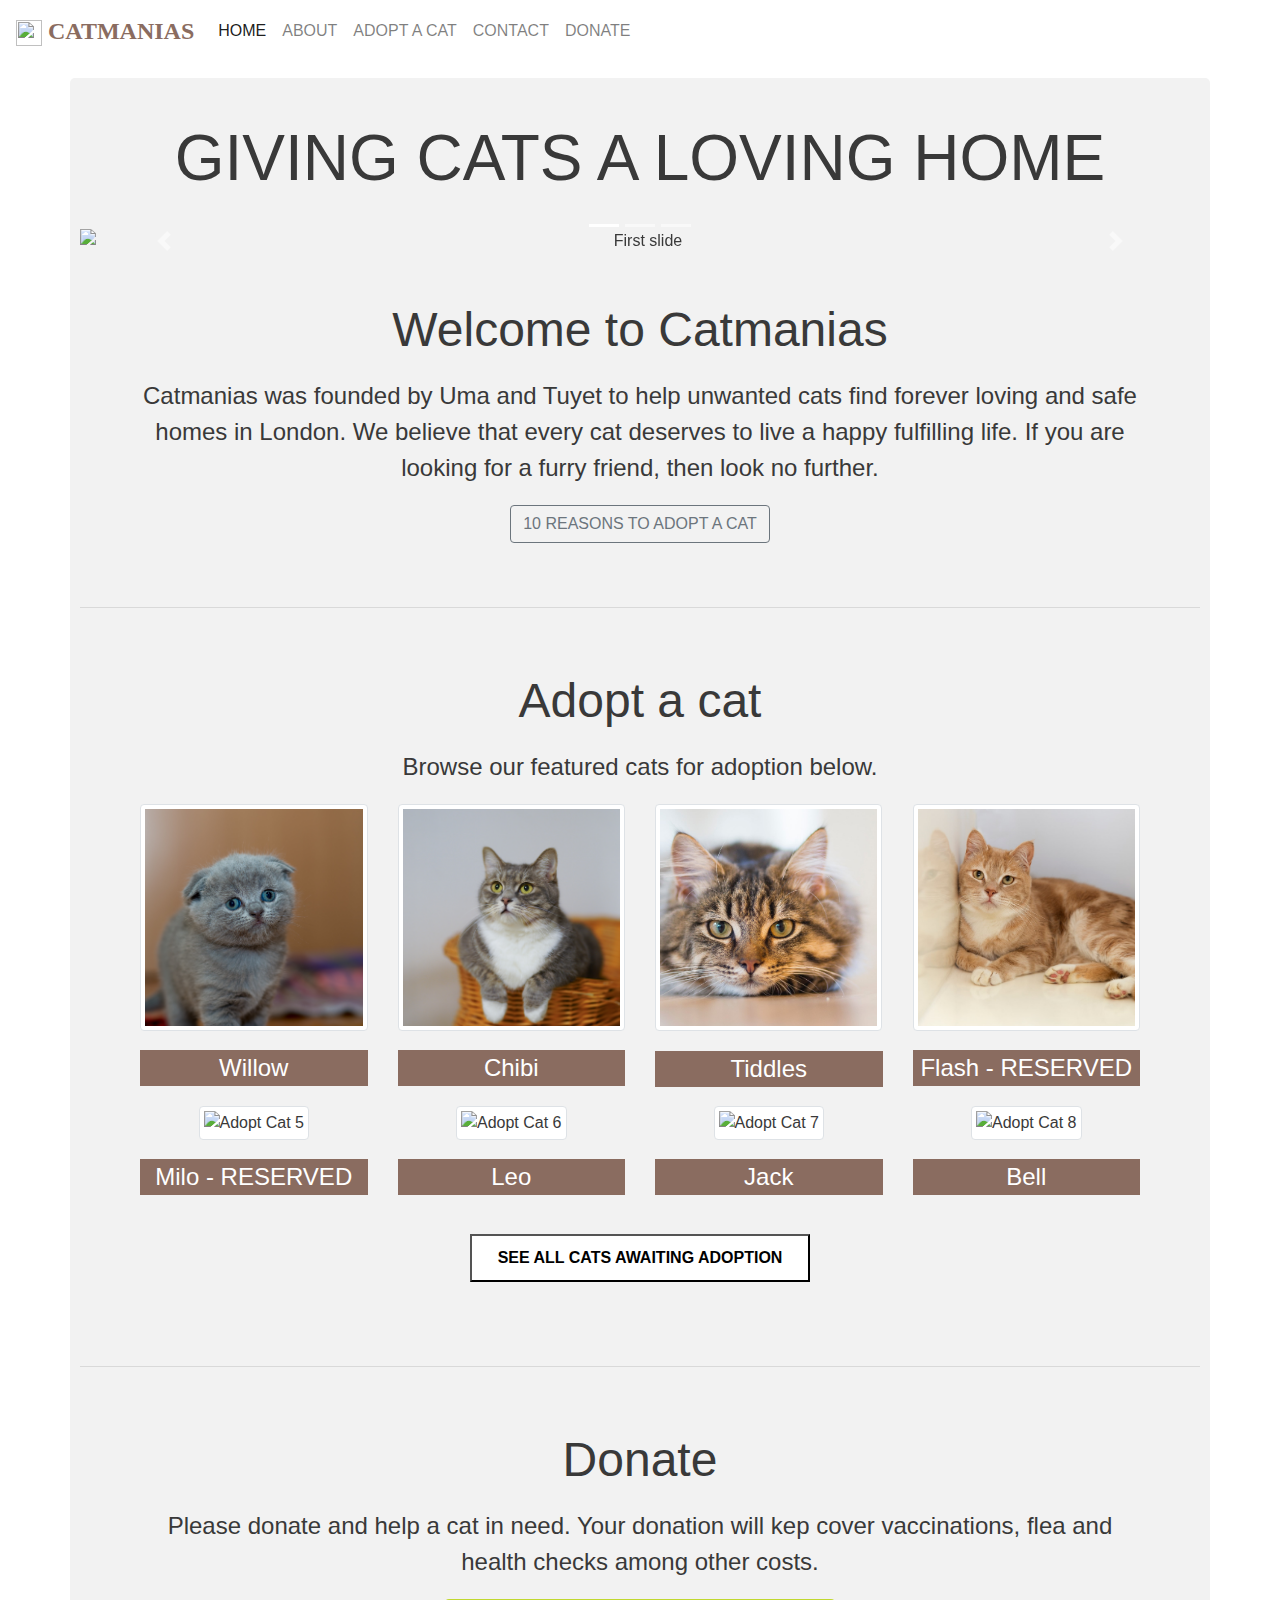
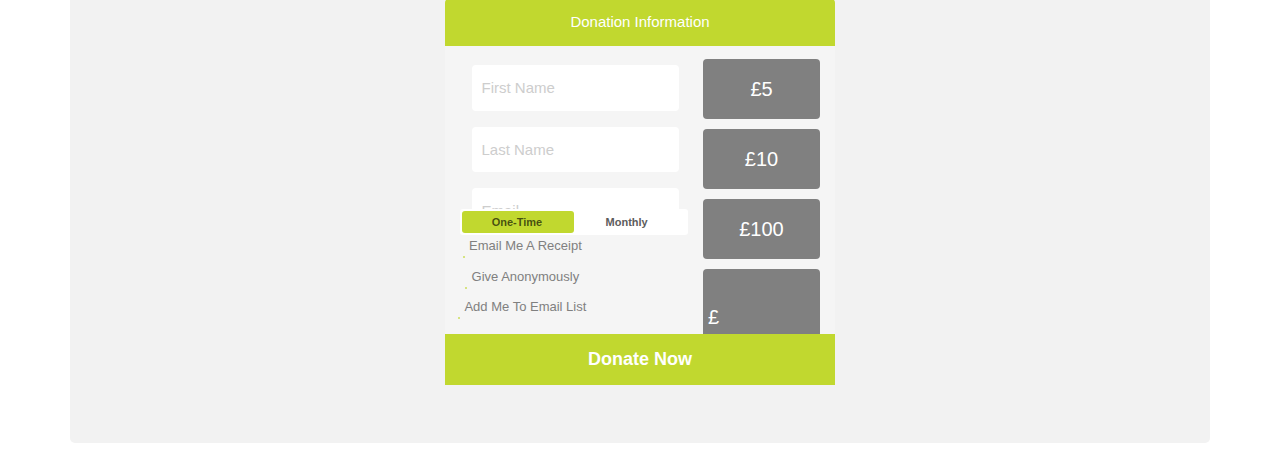
==== commit 9b488885: "Navbar updated with hover effects and an image logo" ====
--- a/index.html
+++ b/index.html
@@ -19,10 +19,14 @@
   </head>
   <body>
     <nav class="navbar navbar-expand-lg navbar-light bg-none">
-      <a class="navbar-brand" href="#">CATMANIAS</a>
+      <a class="navbar-brand" href="index.html">
+        <img src="images/cat-logo.png" width="26" height="26" alt=""> CATMANIAS
+      </a>
+
       <button class="navbar-toggler" type="button" data-toggle="collapse" data-target="#navbarNav" aria-controls="navbarNav" aria-expanded="false" aria-label="Toggle navigation">
         <span class="navbar-toggler-icon"></span>
       </button>
+
       <div class="collapse navbar-collapse" id="navbarNav">
         <ul class="navbar-nav">
           <li class="nav-item active">
@@ -35,10 +39,10 @@
             <a class="nav-link" href="#adopt">Adopt A Cat</a>
           </li>
           <li class="nav-item">
-            <a class="nav-link" href="#">Contact</a>
-          </li>
-          <li class="nav-item">
-            <a class="nav-link" href="#">Donate</a>
+            <a class="nav-link" href="contact.html">Contact</a>
+          </li>
+          <li class="nav-item">
+            <a class="nav-link" href="#donate">Donate</a>
           </li>
         </ul>
       </div>
@@ -76,18 +80,10 @@
           </a>
         </div>
 
-        <p class="sub-heading">
-          <strong>Welcome to Catmanias</strong>
-          <br>Catmanias was founded to help unwanted cats find a loving and safe home that they deserve
-        </p>
-
-        <hr>
-
         <!-- About section -->
         <section class="about-section" id="about">
-          <h2>About</h2>
-          <p>Catmanias was founded in November 2019 by Uma and Tuyet with the aim to help cats in need of a loving and safe home around London. We believe that every cat deserves to live a fulfilling happy life.</p>
-          <p>Today, over 100 cats have been handed to Catmanias. If you are looking for a furry friend, then look no further than Catmanias to give a cat another chance at a happy life.</p>
+          <h2>Welcome to Catmanias</h2>
+          <p>Catmanias was founded by Uma and Tuyet to help unwanted cats find forever loving and safe homes in London. We believe that every cat deserves to live a happy fulfilling life. If you are looking for a furry friend, then look no further.</p>
 
           <!-- Button trigger modal -->
           <button type="button" class="btn btn-outline-secondary" data-toggle="modal" data-target="#exampleModalCenter">
@@ -131,88 +127,114 @@
       <!-- Adopt A Cat section -->
       <section class="adopt-section" id="adopt">
         <h2>Adopt a cat</h2>
-        <p>At Catmanias, we have cats desperately in need of a home. Adopting a feline friend is a rewarding experience and is an opportunity to make a difference in a cat's life.</p>
-        <p><strong>Please browse our collection of cats waiting to find a new home.</strong></p>
-        <button class="adopt-btn">FULL INFO ON ADOPTION PROCESS</button>
+        <p>Browse our featured cats for adoption below.</p>
 
         <div class="row">
           <div class="col-md">
             <img src="images/cat1.jpg" alt="Adopt Cat 1" class="img-thumbnail">
             <div class="caption">
-              <p>Spangles</p>
+              <p>Willow</p>
             </div>
           </div>
           <div class="col-md">
             <img src="images/cat2.jpg" alt="Adopt Cat 2" class="img-thumbnail">
             <div class="caption">
               <p>Chibi</p>
+            </div>
+          </div>
+          <div class="col-md">
+            <img src="images/cat3.jpg" alt="Adopt Cat 3" class="img-thumbnail">
+            <div class="caption">
+              <p>Tiddles</p>
+            </div>
+          </div>
+          <div class="col-md">
+            <img src="images/cat4.jpg" alt="Adopt Cat 4" class="img-thumbnail">
+            <div class="caption">
+              <p>Flash - <strong>RESERVED</strong></p>
             </div>
           </div>
         </div>
         <div class="row">
           <div class="col-md">
-            <img src="images/cat3.jpg" alt="Adopt Cat 3" class="img-thumbnail">
-            <div class="caption">
-              <p>Flash</p>
-            </div>
-            <div class="col-md">
-              <img src="images/cat4.jpg" alt="Adopt Cat 4" class="img-thumbnail">
-              <div class="caption">
-                <p>Tiddles</p>
-              <p>Spangles</p>
-            </div>
-          </div>
+            <img src="images/cat5.jpg" alt="Adopt Cat 5" class="img-thumbnail">
+            <div class="caption">
+              <p>Milo - <strong>RESERVED</strong></p>
+            </div>
+          </div>
+          <div class="col-md">
+            <img src="images/cat6.jpg" alt="Adopt Cat 6" class="img-thumbnail">
+            <div class="caption">
+              <p>Leo</p>
+            </div>
+          </div>
+          <div class="col-md">
+            <img src="images/cat7.jpg" alt="Adopt Cat 7" class="img-thumbnail">
+            <div class="caption">
+              <p>Jack</p>
+            </div>
+          </div>
+          <div class="col-md">
+            <img src="images/cat8.jpg" alt="Adopt Cat 8" class="img-thumbnail">
+            <div class="caption">
+              <p>Bell</p>
+            </div>
+          </div>
+        </div>
+
+        <button class="adopt-btn">SEE ALL CATS AWAITING ADOPTION</button>
+
+      </section>
+
+        <hr>
       <!-- Donate section-->
       <section class="donate-section" id="donate">
-        <body>
-        <div class="donation-container">
-
-                    <div class="donation-box">
-        	            <div class="title">Donation Information</div>
-
-        	            <div class="fields">
-        		            <input type="text" id="firstName" placeholder="First Name"> </input>
-        		            <input type="text" id="lastName" placeholder="Last Name"> </input>
-        		            <input type="text" id="email" placeholder="Email"> </input>
-        	            </div>
-
-        	            <div class="amount">
-        		            <div class="button">£5.00</div>
-        		            <div class="button">£10.00</div>
-        		            <div class="button">£100</div>
-        		            <div class="button">£<input type="text" class="set-amount" placeholder=""> </input></div>
-        	            </div>
-
-        	            <div class="switch">
-        					<input type="radio" class="switch-input" name="view" value="One-Time" id="one-time" checked="">
-        					<label for="one-time" class="switch-label switch-label-off">One-Time</label>
-        					<input type="radio" class="switch-input" name="view" value="Monthly" id="monthly">
-        					<label for="monthly" class="switch-label switch-label-on">Monthly</label>
-        					<span class="switch-selection"></span>
-        			    </div>
-
-        			    <div class="checkboxes">
-        					<input type="checkbox" id="receipt" class="checkbox" />
-        					<label for="receipt">Email Me A Receipt</label>
-        					<br />
-        					<input type="checkbox" id="anon" class="checkbox" />
-        					<label for="anon">Give Anonymously</label>
-        					<br />
-        					<input type="checkbox" id="list" class="checkbox" />
-        					<label for="list">Add Me To Email List</label>
-        			    </div>
-
-        			    <div class="confirm">
-
-        			    </div>
-
-        	            <div class="donate-button"><i class="fa fa-credit-card"></i> Donate Now</div>
-                    </div>
-                </div>
+        <h2>Donate</h2>
+        <p>Please donate and help a cat in need. Your donation will kep cover vaccinations, flea and health checks among other costs.</p>
+
+        <div class="donation-box">
+        	<div class="title">Donation Information</div>
+
+        	  <div class="fields">
+	            <input type="text" id="firstName" placeholder="First Name"> </input>
+	            <input type="text" id="lastName" placeholder="Last Name"> </input>
+	            <input type="text" id="email" placeholder="Email"> </input>
+            </div>
+
+            <div class="amount">
+	            <div class="button">£5</div>
+	            <div class="button">£10</div>
+	            <div class="button">£100</div>
+              <div class="button">£<input type="text" class="set-amount" placeholder=""> </input></div>
+            </div>
+
+            <div class="switch">
+    					<input type="radio" class="switch-input" name="view" value="One-Time" id="one-time" checked="">
+    					<label for="one-time" class="switch-label switch-label-off">One-Time</label>
+    					<input type="radio" class="switch-input" name="view" value="Monthly" id="monthly">
+    					<label for="monthly" class="switch-label switch-label-on">Monthly</label>
+    					<span class="switch-selection"></span>
+			      </div>
+
+  			    <div class="checkboxes">
+    					<input type="checkbox" id="receipt" class="checkbox" />
+    					<label for="receipt">Email Me A Receipt</label>
+    					<br />
+    					<input type="checkbox" id="anon" class="checkbox" />
+    					<label for="anon">Give Anonymously</label>
+    					<br />
+    					<input type="checkbox" id="list" class="checkbox" />
+    					<label for="list">Add Me To Email List</label>
+  			    </div>
+
+  			    <div class="confirm">
+  			    </div>
+
+            <div class="donate-button"><i class="fa fa-credit-card"></i> Donate Now</div>
+            </div>
 
         <script src="https://ajax.googleapis.com/ajax/libs/jquery/2.1.3/jquery.min.js"></script>
         <script src="https://raw.githubusercontent.com/jerryluk/jquery.autogrow/master/jquery.autogrow-min.js"></script>
-        </body>
       </section>
 
   </div> <!-- container -->
--- a/styles.css
+++ b/styles.css
@@ -1,3 +1,5 @@
+@import url('https://fonts.googleapis.com/css?family=Baloo+Bhai&display=swap');
+
 body,
 html {
   text-align: center;
@@ -9,20 +11,18 @@
   font-size: 4rem;
   font-weight: 200;
   text-transform: uppercase;
-  padding-bottom: 5px;
+  margin: .5em 0;
 }
 
 h2 {
   font-size: 3rem;
-  font-weight: 700;
-}
-
-.sub-heading {
-  font-size: 2rem;
-  margin: 1em auto; /* add space above and below the text and center to middle */
+  font-weight: 400;
+}
+
+p {
+  font-size: 1.5rem;
+  margin: .8em auto; /* add space above and below the text and center to middle */
   font-weight: 200;
-  width: 70%;
-  max-width: 700px;
 }
 
 /* Layout */
@@ -31,33 +31,49 @@
   margin: 1em auto;
 }
 
+.navbar .navbar-brand {
+  color: #8a6c60;
+  font-weight: bold;
+  font-size: 1.5rem;
+  font-family: 'Baloo Bhai', cursive;
+}
+
 .nav-item .nav-link {
   text-transform: uppercase;
 }
 
+.nav-item .nav-link:hover {
+  border-bottom: 2px solid #8a6c60;
+}
+
 .about-section,
-.adopt-section {
+.adopt-section,
+.donate-section {
   margin: 0 auto; /* to center the section */
-  width: 70%;
-  max-width: 700px;
+  width: 90%;
+  max-width: 1000px;
   padding: 3em 0;
 }
 
 .adopt-btn {
-  background-color: #272727;
+  background-color: #ffffff;
+  padding: 10px 26px;
+  margin: 20px 0;
+  font-weight: 600;
+}
+
+.adopt-btn:hover {
+  background-color: #8a6c60;
   color: #fff;
-  padding: 10px 26px;
-  margin-bottom: 20px;
-  font-weight: 600;
-}
-
-.adopt-btn:hover {
-  background-color: #fff;
-  color: #272727;
   transition: 0.3s;
 }
 
-/* Image */
+.caption {
+  background-color: #8a6c60;
+}
+.caption p {
+  color: #fff;
+}
 
 /*contact section - format of this needs to be matched with the rest of the page*/
 
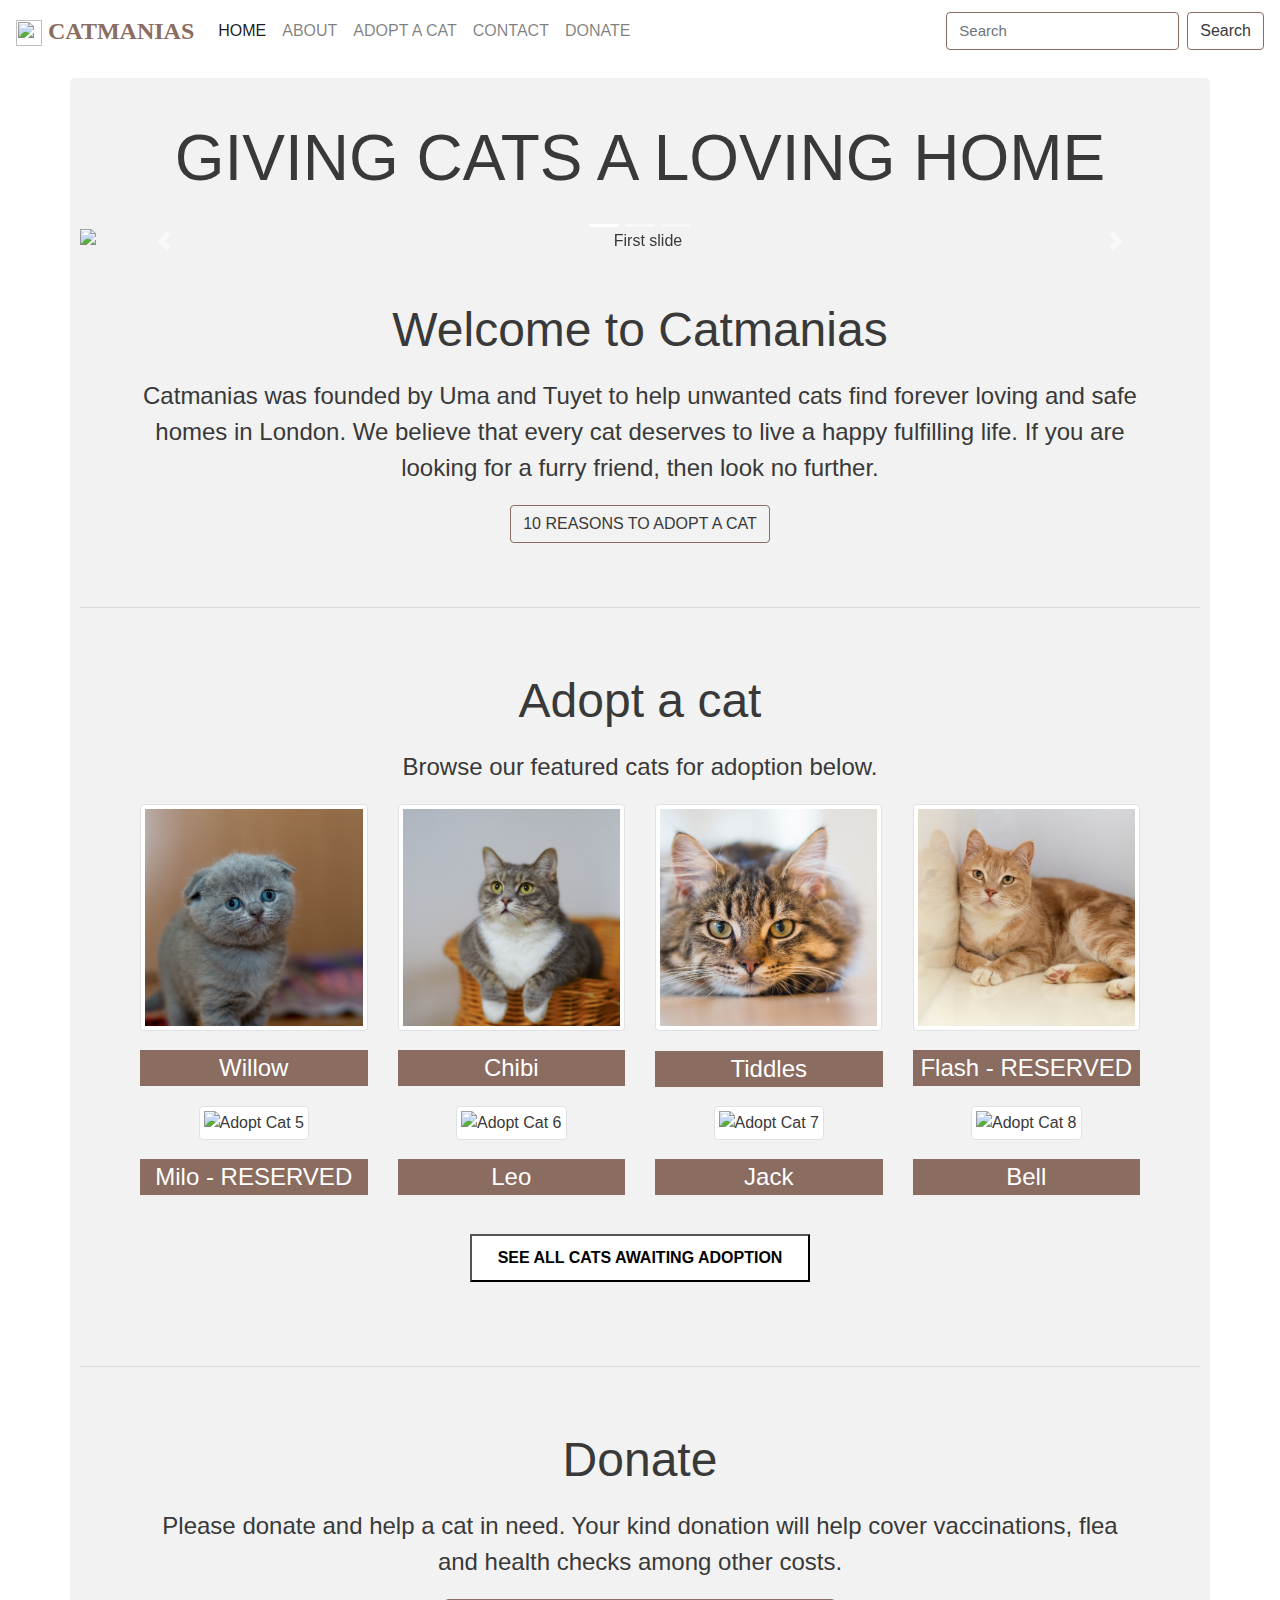
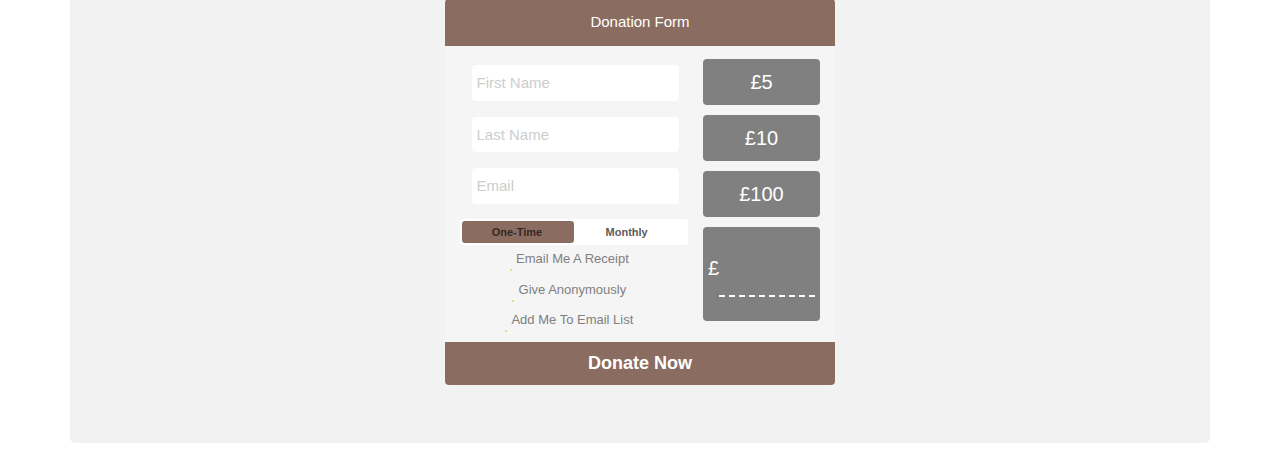
==== commit 6eca09bb: "Hover effects added to the donate button" ====
--- a/index.html
+++ b/index.html
@@ -46,6 +46,11 @@
           </li>
         </ul>
       </div>
+
+      <form class="form-inline">
+        <input class="form-control mr-sm-2" type="search" placeholder="Search" aria-label="Search">
+        <button class="btn btn-outline-secondary my-2 my-sm-0" type="submit">Search</button>
+      </form>
     </nav>
 
     <div class="container">
@@ -115,7 +120,7 @@
                    </ol>
                 </div>
                 <div class="modal-footer">
-                   <button type="button" class="btn btn-secondary" data-dismiss="modal">Close</button>
+                   <button type="button" class="btn" data-dismiss="modal">Close</button>
                 </div>
               </div>
             </div>
@@ -190,53 +195,49 @@
       <!-- Donate section-->
       <section class="donate-section" id="donate">
         <h2>Donate</h2>
-        <p>Please donate and help a cat in need. Your donation will kep cover vaccinations, flea and health checks among other costs.</p>
+        <p>Please donate and help a cat in need. Your kind donation will help cover vaccinations, flea and health checks among other costs.</p>
 
         <div class="donation-box">
-        	<div class="title">Donation Information</div>
-
-        	  <div class="fields">
-	            <input type="text" id="firstName" placeholder="First Name"> </input>
-	            <input type="text" id="lastName" placeholder="Last Name"> </input>
-	            <input type="text" id="email" placeholder="Email"> </input>
-            </div>
-
-            <div class="amount">
-	            <div class="button">£5</div>
-	            <div class="button">£10</div>
-	            <div class="button">£100</div>
-              <div class="button">£<input type="text" class="set-amount" placeholder=""> </input></div>
-            </div>
-
-            <div class="switch">
-    					<input type="radio" class="switch-input" name="view" value="One-Time" id="one-time" checked="">
-    					<label for="one-time" class="switch-label switch-label-off">One-Time</label>
-    					<input type="radio" class="switch-input" name="view" value="Monthly" id="monthly">
-    					<label for="monthly" class="switch-label switch-label-on">Monthly</label>
-    					<span class="switch-selection"></span>
-			      </div>
-
-  			    <div class="checkboxes">
-    					<input type="checkbox" id="receipt" class="checkbox" />
-    					<label for="receipt">Email Me A Receipt</label>
-    					<br />
-    					<input type="checkbox" id="anon" class="checkbox" />
-    					<label for="anon">Give Anonymously</label>
-    					<br />
-    					<input type="checkbox" id="list" class="checkbox" />
-    					<label for="list">Add Me To Email List</label>
-  			    </div>
-
-  			    <div class="confirm">
-  			    </div>
-
-            <div class="donate-button"><i class="fa fa-credit-card"></i> Donate Now</div>
-            </div>
-
-        <script src="https://ajax.googleapis.com/ajax/libs/jquery/2.1.3/jquery.min.js"></script>
-        <script src="https://raw.githubusercontent.com/jerryluk/jquery.autogrow/master/jquery.autogrow-min.js"></script>
+        	<div class="title">Donation Form</div>
+
+        	<div class="fields">
+            <input type="text" id="firstName" placeholder="First Name"> </input>
+            <input type="text" id="lastName" placeholder="Last Name"> </input>
+            <input type="text" id="email" placeholder="Email"> </input>
+          </div>
+
+          <div class="amount">
+            <div class="button">£5</div>
+            <div class="button">£10</div>
+            <div class="button">£100</div>
+            <div class="button">£<input type="text" class="set-amount" placeholder=""> </input></div>
+          </div>
+
+          <div class="switch">
+  					<input type="radio" class="switch-input" name="view" value="One-Time" id="one-time" checked="">
+  					<label for="one-time" class="switch-label switch-label-off">One-Time</label>
+  					<input type="radio" class="switch-input" name="view" value="Monthly" id="monthly">
+  					<label for="monthly" class="switch-label switch-label-on">Monthly</label>
+  					<span class="switch-selection"></span>
+		      </div>
+
+			    <div class="checkboxes">
+  					<input type="checkbox" id="receipt" class="checkbox" />
+  					<label for="receipt">Email Me A Receipt</label>
+  					<br />
+  					<input type="checkbox" id="anon" class="checkbox" />
+  					<label for="anon">Give Anonymously</label>
+  					<br />
+  					<input type="checkbox" id="list" class="checkbox" />
+  					<label for="list">Add Me To Email List</label>
+			    </div>
+
+          <div class="donate-button">Donate Now</div>
+          </div>
       </section>
-
-  </div> <!-- container -->
+  </div> <!-- Container -->
+
+  <script src="https://ajax.googleapis.com/ajax/libs/jquery/2.1.3/jquery.min.js"></script>
+  <script src="https://raw.githubusercontent.com/jerryluk/jquery.autogrow/master/jquery.autogrow-min.js"></script>
   </body>
 </html>
--- a/styles.css
+++ b/styles.css
@@ -66,6 +66,20 @@
   background-color: #8a6c60;
   color: #fff;
   transition: 0.3s;
+}
+
+.btn {
+  border-color: #8a6c60;
+  color: #393939;
+}
+
+.btn:hover {
+  background-color: #8a6c60;
+  border-color: #8a6c60;
+}
+
+.form-control {
+  border-color: #8a6c60;
 }
 
 .caption {
@@ -160,7 +174,7 @@
 }
 
 .donation-box .title {
-	background-color: #C1D82F;
+	background-color: #8a6c60;
 	width: 100%;
 	border-top-left-radius: 4px;
 	border-top-right-radius: 4px;
@@ -172,17 +186,27 @@
 }
 
 .donation-box .donate-button {
-	background-color: #C1D82F;
+	background-color: #8a6c60;
 	width: 100%;
 	color: white;
 	text-align: center;
-	padding-top: 12px;
-	padding-bottom: 12px;
+	padding-top: 8px;
+	padding-bottom: 8px;
 	font-size: 18px;
 	bottom: 0px;
 	position: absolute;
 	cursor: pointer;
 	font-weight: 800;
+  border-bottom-left-radius: 4px;
+	border-bottom-right-radius: 4px;
+}
+
+.donation-box .donate-button:hover {
+  background-color: #fff;
+  color: #8a6c60;
+  transition: .3s;
+  border-bottom-left-radius: 4px;
+	border-bottom-right-radius: 4px;
 }
 
 .donation-box .fields {
@@ -196,7 +220,7 @@
 .donation-box .fields input {
 	width: 90%;
 	font-size: 17px;
-	padding: 10px;
+	padding: 5px;
 	border-radius: 4px;
 	border-width: 0px;
 	color: #5C5C5C;
@@ -221,11 +245,6 @@
    font-size: 15px;
 }
 
-:-ms-input-placeholder {
-   color: #cdcdcd;
-   font-size: 15px;
-}
-
 .donation-box .amount {
 	width: 30%;
 	display: block;
@@ -240,7 +259,7 @@
 	margin-bottom: 10px;
 	text-align: center;
 	color: white;
-	padding: 15px 0px 15px 0px;
+	padding: 8px 0px 8px 0px;
 	border-radius: 4px;
 	font-size: 20px;
 	cursor: pointer;
@@ -267,7 +286,7 @@
 	border: none;
 	background-color: transparent;
 	color: white;
-	font-family: Montserrat, sans-serif;
+	font-family: 'Montserrat', sans-serif;
 	font-size: 20px;
 	font-stretch: normal;
 	font-style: normal;
@@ -288,7 +307,7 @@
 
 .switch {
   position: absolute;
-  top: 190px;
+  top: 200px;
   left: 15px;
   margin: 20px auto;
   height: 26px;
@@ -324,6 +343,7 @@
 .switch-input {
   display: none;
 }
+
 .switch-input:checked + .switch-label {
   font-weight: bold;
   color: rgba(0, 0, 0, 0.65);
@@ -333,6 +353,7 @@
   -o-transition: 0.15s ease-out;
   transition: 0.15s ease-out;
 }
+
 .switch-input:checked + .switch-label-on ~ .switch-selection {
   left: 114px;
 }
@@ -347,7 +368,7 @@
   height: 22px;
   background: #65bd63;
   border-radius: 3px;
-  background-color: #C1D82F;
+  background-color: #8a6c60;
 
   -webkit-transition: left 0.15s ease-out;
   -moz-transition: left 0.15s ease-out;
@@ -357,8 +378,8 @@
 
 .checkboxes {
 	position: absolute;
-	top: 242px;
-	left: 13px;
+	top: 255px;
+	left: 60px;
 }
 
 .checkboxes label {
@@ -402,23 +423,3 @@
 	left: 3px;
 	color: white;
 }
-
-.confirm {
-	display: none;
-	position: absolute;
-	top: 335px;
-	left: 15px;
-	right: 15px;
-	font-size: 16px;
-
-	-webkit-transition: all 0.15s ease-out;
-	-moz-transition: all 0.15s ease-out;
-	-o-transition: all 0.15s ease-out;
-	transition: all 0.15s ease-out;
-}
-
-.confirm i {
-	font-weight: bold;
-	text-decoration: underline;
-	font-style: normal;
-}
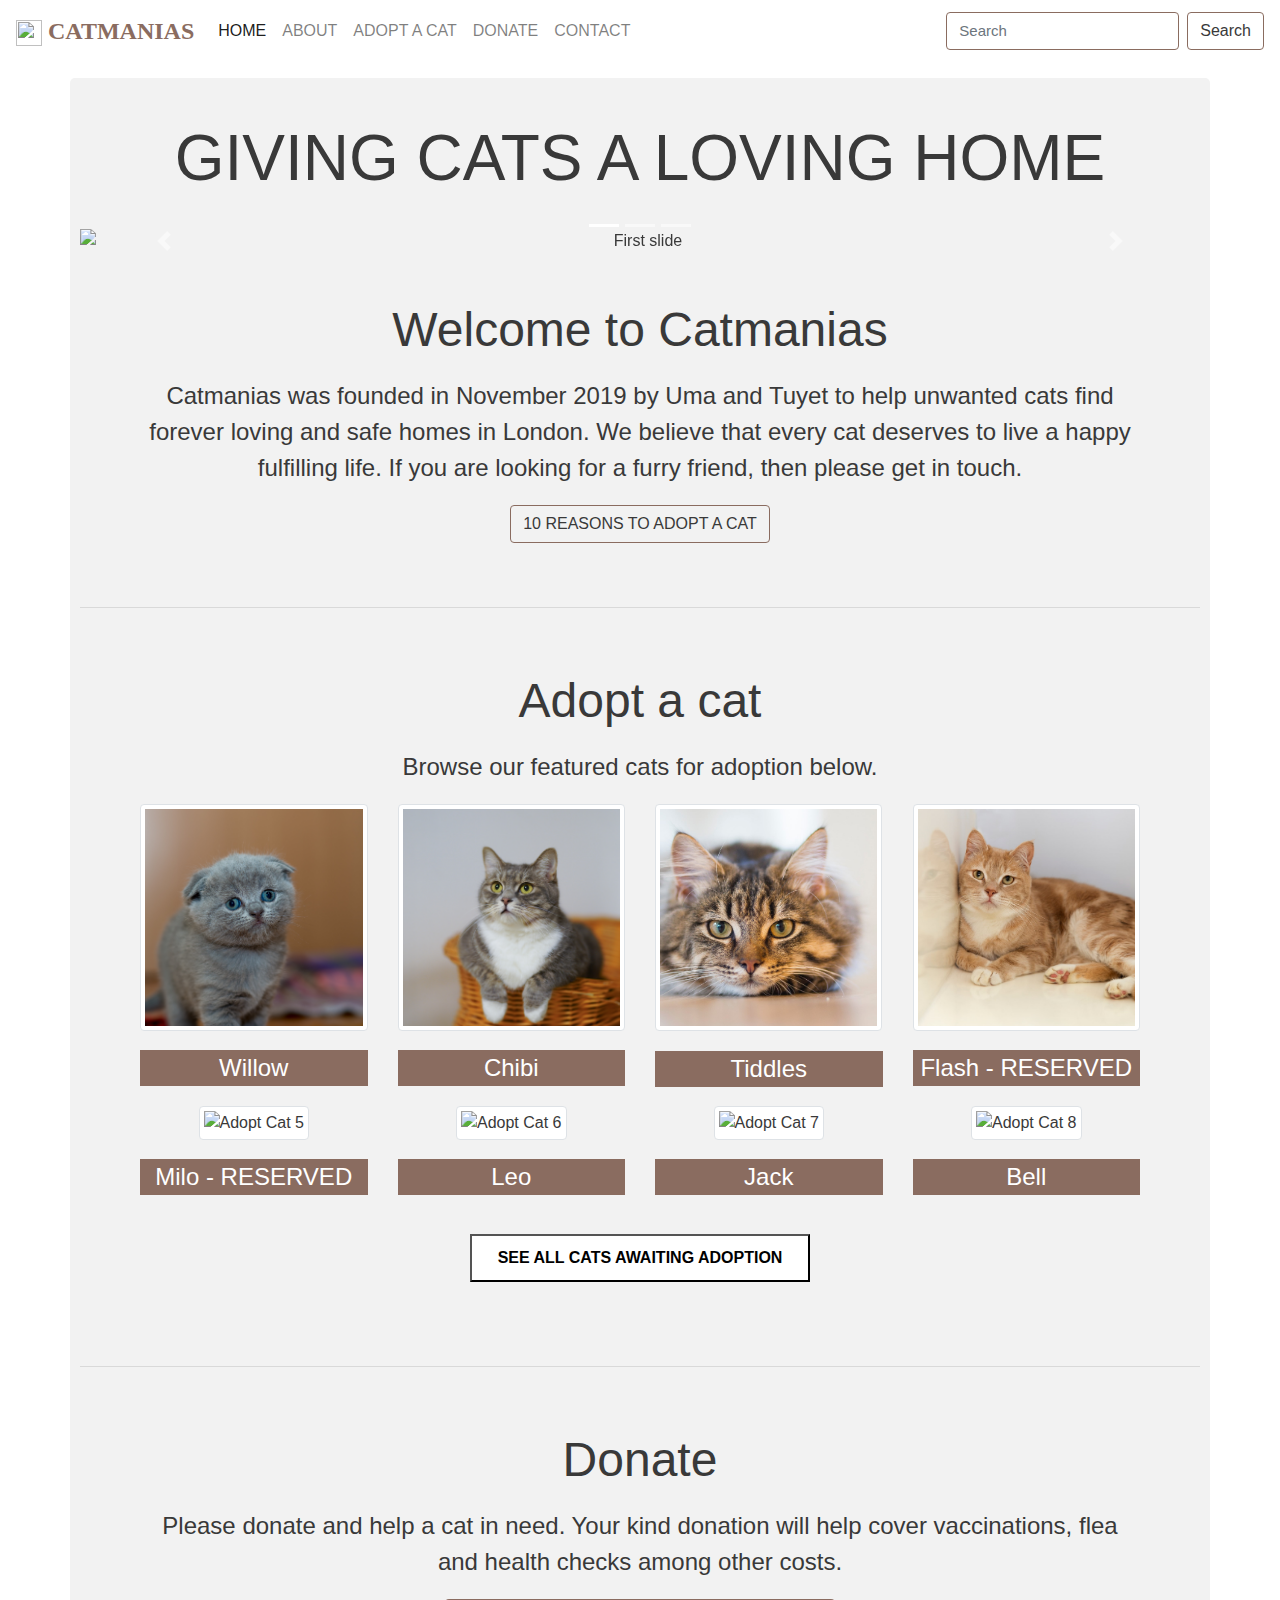
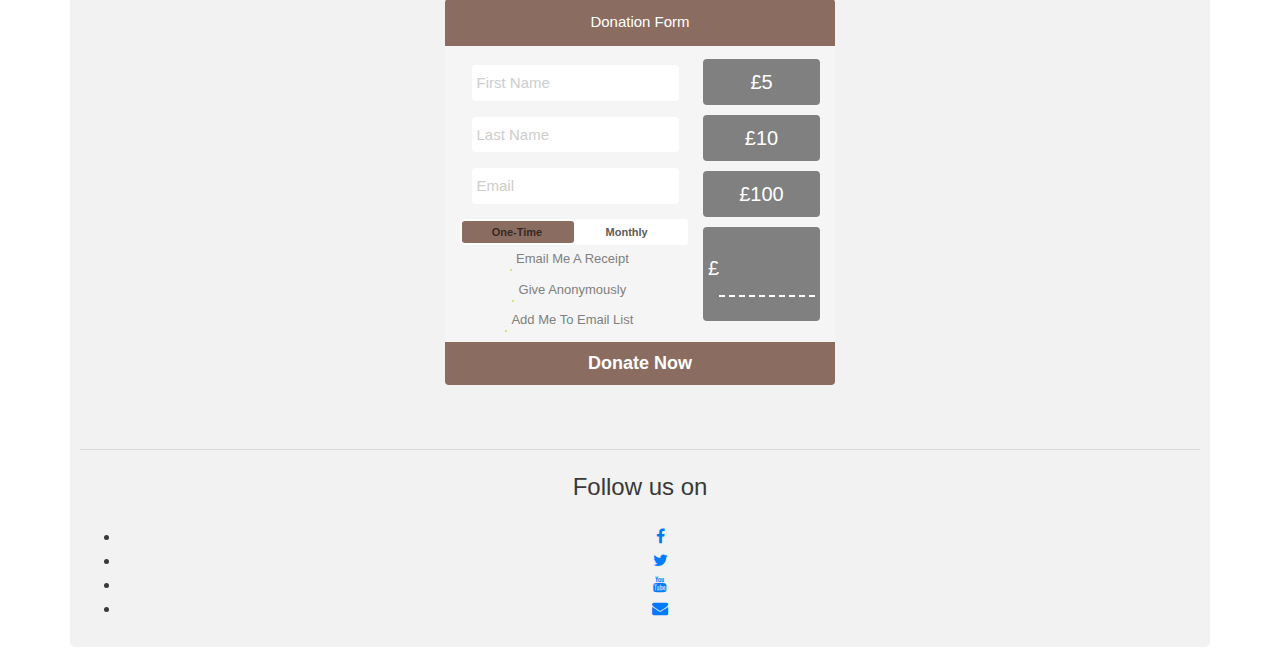
==== commit 8e559ef6: "Changed the order of the navlinks so 'Contact' is last on the menu" ====
--- a/index.html
+++ b/index.html
@@ -16,6 +16,8 @@
     <script src="https://cdnjs.cloudflare.com/ajax/libs/popper.js/1.14.7/umd/popper.min.js" integrity="sha384-UO2eT0CpHqdSJQ6hJty5KVphtPhzWj9WO1clHTMGa3JDZwrnQq4sF86dIHNDz0W1" crossorigin="anonymous"></script>
     <script src="https://stackpath.bootstrapcdn.com/bootstrap/4.3.1/js/bootstrap.min.js" integrity="sha384-JjSmVgyd0p3pXB1rRibZUAYoIIy6OrQ6VrjIEaFf/nJGzIxFDsf4x0xIM+B07jRM" crossorigin="anonymous"></script>
 
+    <!-- Font Awesome for social media icons -->
+    <link rel="stylesheet" href="https://cdnjs.cloudflare.com/ajax/libs/font-awesome/4.7.0/css/font-awesome.min.css">
   </head>
   <body>
     <nav class="navbar navbar-expand-lg navbar-light bg-none">
@@ -23,10 +25,6 @@
         <img src="images/cat-logo.png" width="26" height="26" alt=""> CATMANIAS
       </a>
 
-      <button class="navbar-toggler" type="button" data-toggle="collapse" data-target="#navbarNav" aria-controls="navbarNav" aria-expanded="false" aria-label="Toggle navigation">
-        <span class="navbar-toggler-icon"></span>
-      </button>
-
       <div class="collapse navbar-collapse" id="navbarNav">
         <ul class="navbar-nav">
           <li class="nav-item active">
@@ -39,10 +37,10 @@
             <a class="nav-link" href="#adopt">Adopt A Cat</a>
           </li>
           <li class="nav-item">
+            <a class="nav-link" href="#donate">Donate</a>
+          </li>
+          <li class="nav-item">
             <a class="nav-link" href="contact.html">Contact</a>
-          </li>
-          <li class="nav-item">
-            <a class="nav-link" href="#donate">Donate</a>
           </li>
         </ul>
       </div>
@@ -51,6 +49,10 @@
         <input class="form-control mr-sm-2" type="search" placeholder="Search" aria-label="Search">
         <button class="btn btn-outline-secondary my-2 my-sm-0" type="submit">Search</button>
       </form>
+
+      <button class="navbar-toggler" type="button" data-toggle="collapse" data-target="#navbarNav" aria-controls="navbarNav" aria-expanded="false" aria-label="Toggle navigation">
+        <span class="navbar-toggler-icon"></span>
+      </button>
     </nav>
 
     <div class="container">
@@ -88,7 +90,7 @@
         <!-- About section -->
         <section class="about-section" id="about">
           <h2>Welcome to Catmanias</h2>
-          <p>Catmanias was founded by Uma and Tuyet to help unwanted cats find forever loving and safe homes in London. We believe that every cat deserves to live a happy fulfilling life. If you are looking for a furry friend, then look no further.</p>
+          <p>Catmanias was founded in November 2019 by Uma and Tuyet to help unwanted cats find forever loving and safe homes in London. We believe that every cat deserves to live a happy fulfilling life. If you are looking for a furry friend, then please get in touch.</p>
 
           <!-- Button trigger modal -->
           <button type="button" class="btn btn-outline-secondary" data-toggle="modal" data-target="#exampleModalCenter">
@@ -191,7 +193,8 @@
 
       </section>
 
-        <hr>
+      <hr>
+
       <!-- Donate section-->
       <section class="donate-section" id="donate">
         <h2>Donate</h2>
@@ -235,9 +238,31 @@
           <div class="donate-button">Donate Now</div>
           </div>
       </section>
+
+      <hr>
+
+      <!-- Social media icons -->
+      <footer>
+        <p>Follow us on</p>
+        <div class="footer-social-icons">
+          <ul class="social-icons">
+              <li><a href="#" class="social-icon"><i class="fa fa-facebook"></i></li>
+              <li><a href="#" class="social-icon"><i class="fa fa-twitter"></i></li>
+              <li><a href="#" class="social-icon"><i class="fa fa-youtube"></i></li>
+              <li><a href="#" class="social-icon"><i class="fa fa-envelope"></i></li>
+          </ul>
+        </div>
+      </footer>
   </div> <!-- Container -->
 
+  <!-- jQuery library -->
   <script src="https://ajax.googleapis.com/ajax/libs/jquery/2.1.3/jquery.min.js"></script>
   <script src="https://raw.githubusercontent.com/jerryluk/jquery.autogrow/master/jquery.autogrow-min.js"></script>
+
+  <script>
+    $(".adopt-btn").click(function(){
+      alert("Oops, this page is not ready yet.");
+    });
+  </script>
   </body>
 </html>
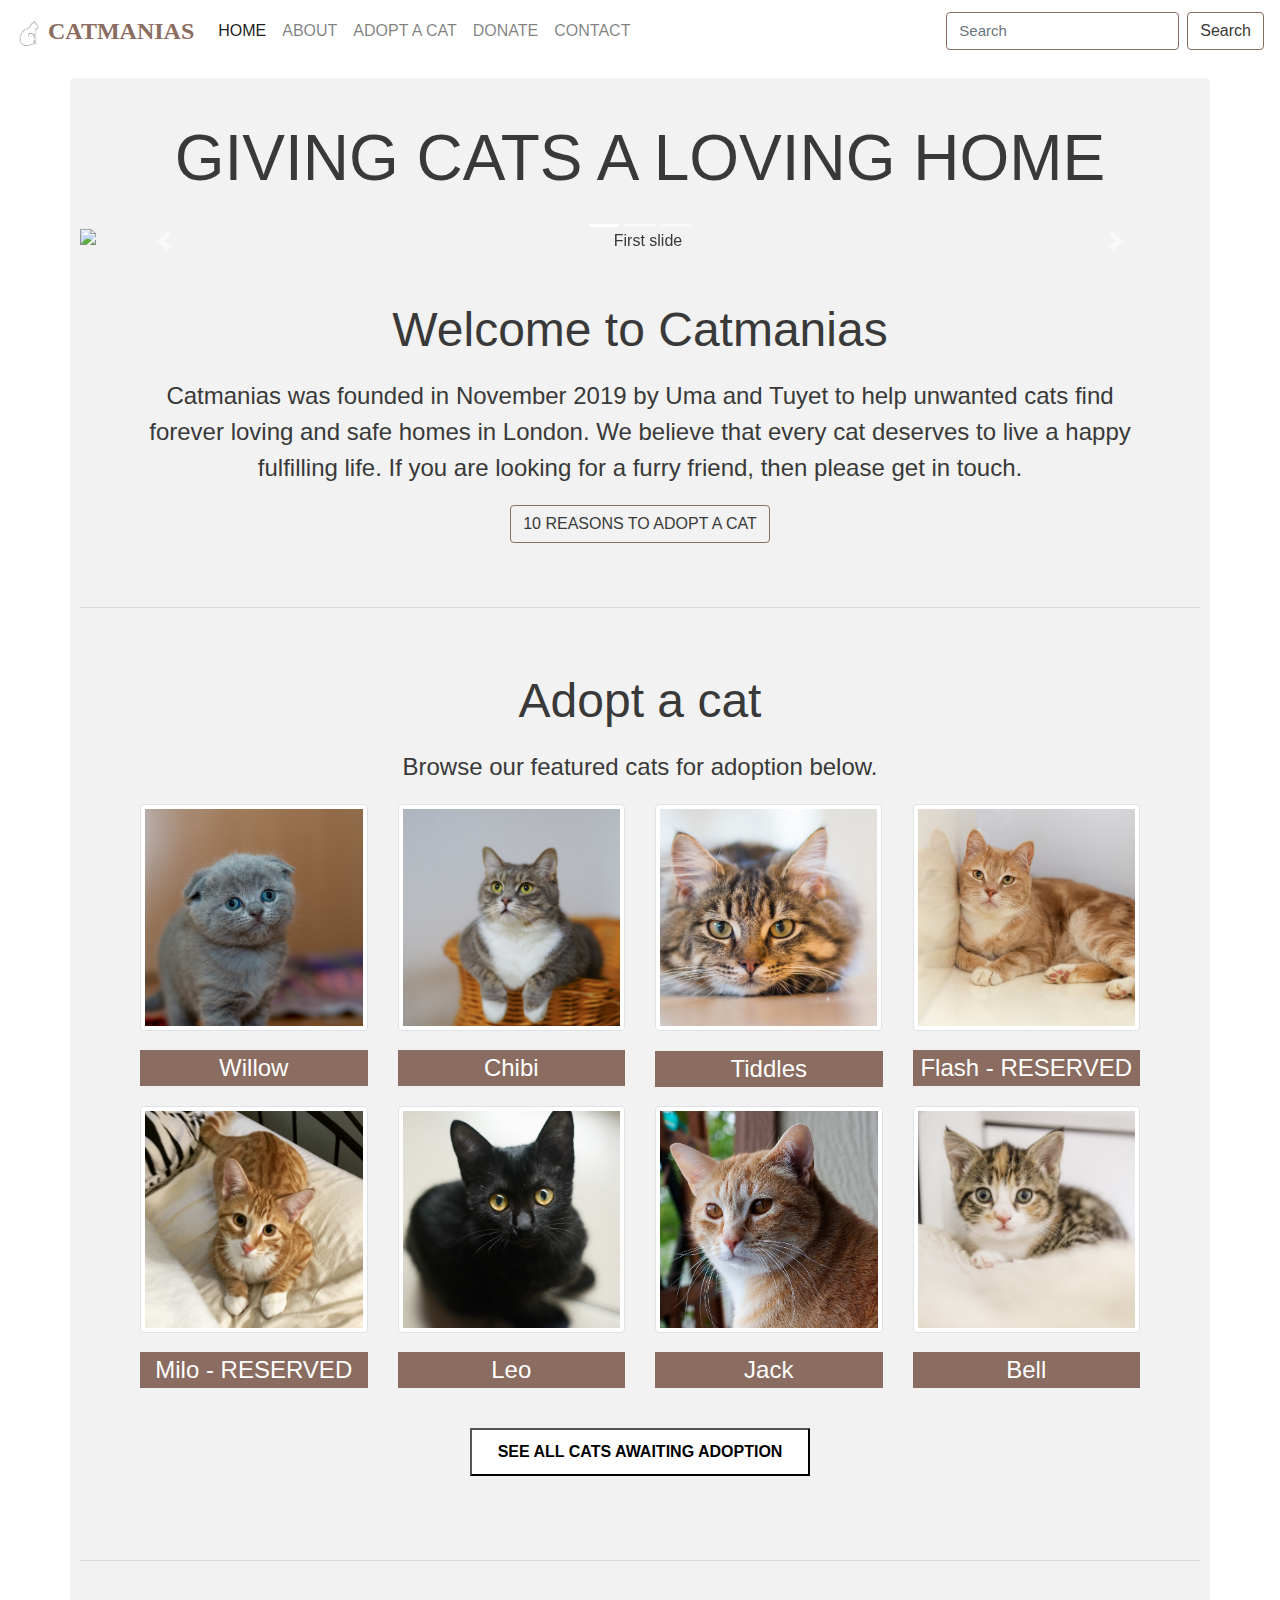
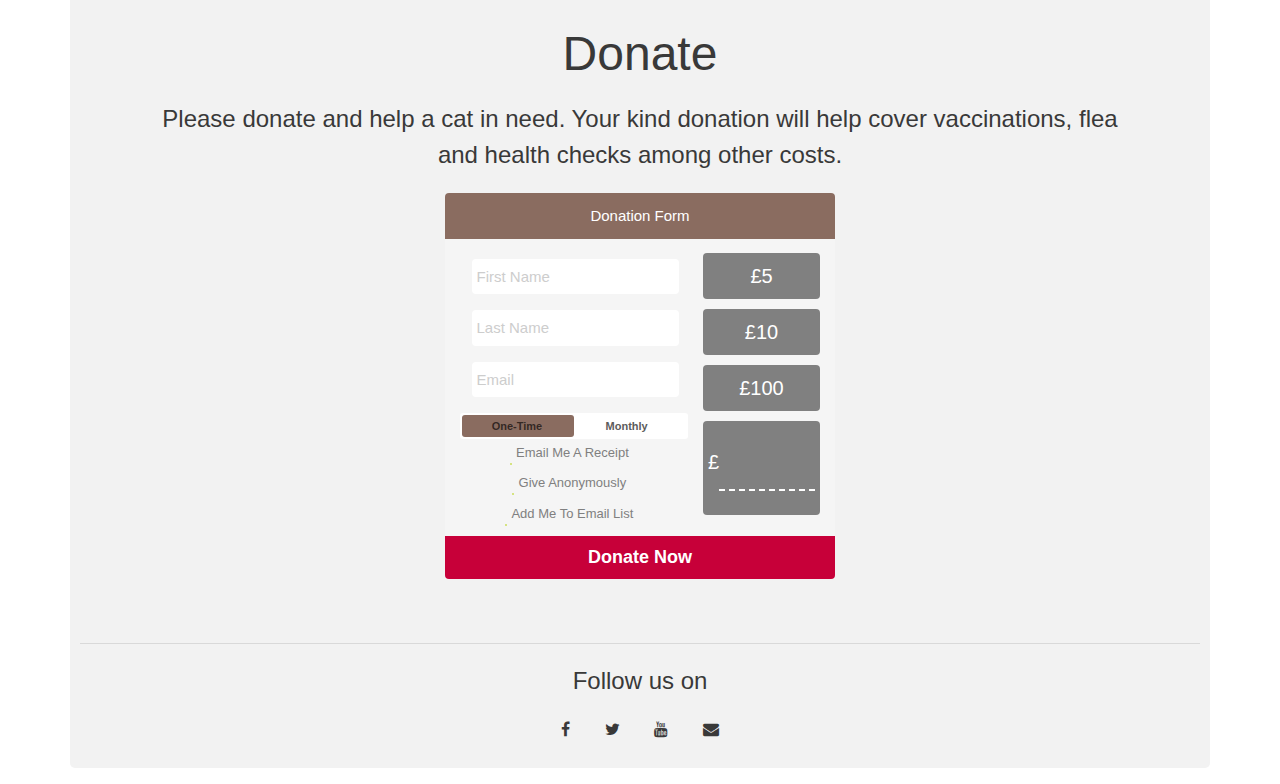
==== commit a8507996: "File name for logo updated" ====
--- a/index.html
+++ b/index.html
@@ -22,7 +22,7 @@
   <body>
     <nav class="navbar navbar-expand-lg navbar-light bg-none">
       <a class="navbar-brand" href="index.html">
-        <img src="images/cat-logo.png" width="26" height="26" alt=""> CATMANIAS
+        <img src="images/cat-logo.PNG" width="26" height="26" alt=""> CATMANIAS
       </a>
 
       <div class="collapse navbar-collapse" id="navbarNav">
--- a/styles.css
+++ b/styles.css
@@ -25,6 +25,24 @@
   font-weight: 200;
 }
 
+@media screen and (max-width: 990px) {
+    h1 {
+      font-size: 3.2rem;
+    }
+
+    h2 {
+      font-size: 2.5rem;
+    }
+
+    p {
+      font-size: 1.3rem;
+    }
+
+    .form-inline {
+      display: none; /* search bar hidden on smaller screens */
+    }
+}
+
 /* Layout */
 .container {
   padding: 1em 0; /* add space above and below the container */
@@ -48,7 +66,8 @@
 
 .about-section,
 .adopt-section,
-.donate-section {
+.donate-section,
+.contact-section {
   margin: 0 auto; /* to center the section */
   width: 90%;
   max-width: 1000px;
@@ -84,18 +103,34 @@
 
 .caption {
   background-color: #8a6c60;
-}
+  cursor: pointer;
+}
+
 .caption p {
   color: #fff;
 }
 
-/*contact section - format of this needs to be matched with the rest of the page*/
-
-{
-  box-sizing: border-box;
-}
-
-/* Style inputs */
+/* Social Media */
+ul {
+  list-style: none;
+  padding: 0;
+}
+
+.social-icons li {
+    display: inline;
+    margin: 0 15px;
+}
+
+.social-icon {
+  margin-top: 0;
+  color: #393939;
+}
+
+.social-icon:hover {
+  color: #8a6c60;
+}
+
+/* Contact Form page */
 input[type=text], select, textarea {
   width: 100%;
   padding: 12px;
@@ -106,18 +141,20 @@
 }
 
 input[type=submit] {
-  background-color: #4CAF50;
-  color: white;
-  padding: 12px 20px;
+  background-color: #8a6c60;
+  color: #fff;
+  padding: 10px 20px;
   border: none;
   cursor: pointer;
+  margin-bottom: 20px;
 }
 
 input[type=submit]:hover {
-  background-color: #45a049;
-}
-
-/* Style the container/contact section */
+  background-color: #ffffff;
+  color: #393939;
+}
+
+/* Style the container/Contact section */
 .container {
   border-radius: 5px;
   background-color: #f2f2f2;
@@ -147,7 +184,7 @@
   }
 }
 
-/* Styles for the Donate page*/
+/* Styles for the Donate section */
 .donation-container {
 	height: 1000px;
 	font-family: 'Montserrat', sans-serif;
@@ -186,7 +223,7 @@
 }
 
 .donation-box .donate-button {
-	background-color: #8a6c60;
+	background-color: #C70039;
 	width: 100%;
 	color: white;
 	text-align: center;
@@ -202,8 +239,8 @@
 }
 
 .donation-box .donate-button:hover {
-  background-color: #fff;
-  color: #8a6c60;
+  background-color: #8a6c60;
+  color: #fff;
   transition: .3s;
   border-bottom-left-radius: 4px;
 	border-bottom-right-radius: 4px;
@@ -328,6 +365,7 @@
   cursor: pointer;
   font-weight: bold;
 }
+
 .switch-label:active {
   font-weight: bold;
 }
